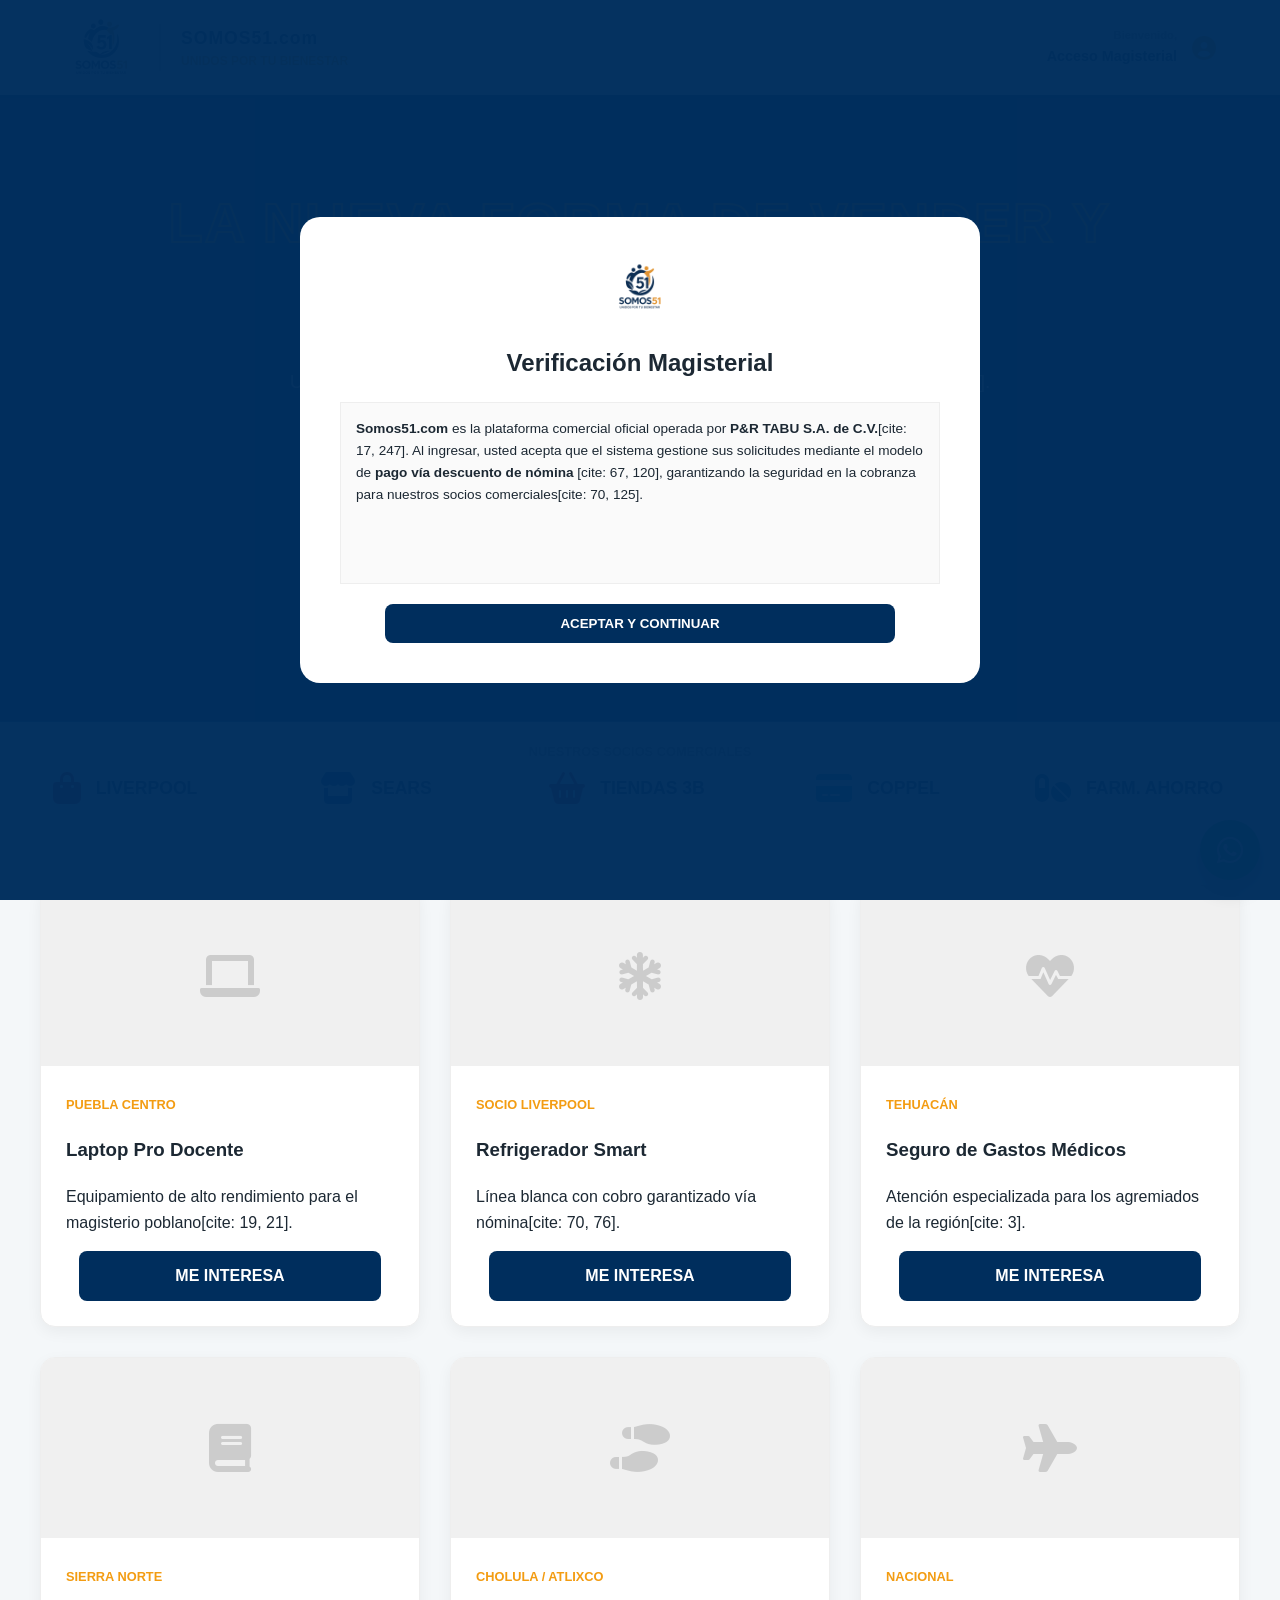
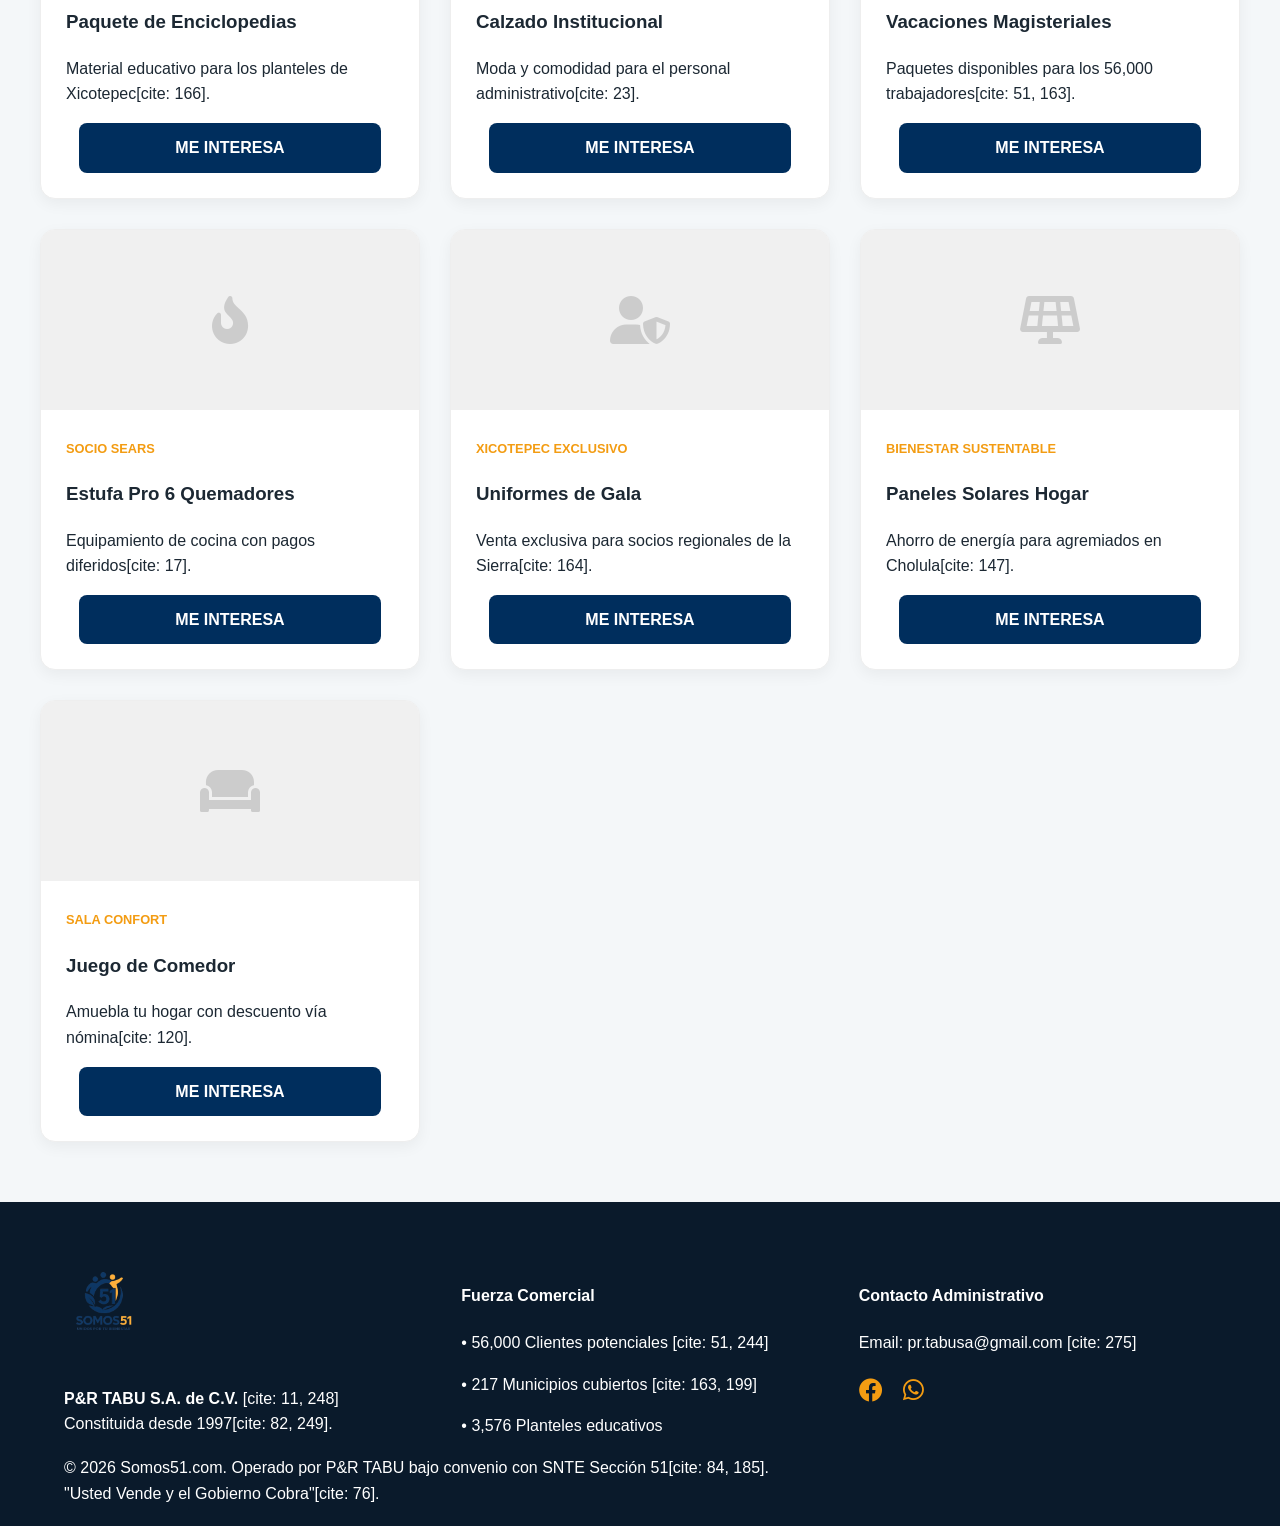
==== index.html @ bb876a38 "Add files via upload" ====
<!DOCTYPE html>
<html lang="es">
<head>
    <meta charset="UTF-8">
    <meta name="viewport" content="width=device-width, initial-scale=1.0">
    <title>Somos51.com | Unidos por tu Bienestar</title>
    <link rel="stylesheet" href="https://cdnjs.cloudflare.com/ajax/libs/font-awesome/6.0.0/css/all.min.css">
    <style>

        /*   CARRUSEL  */

        /* --- CARRUSEL DE PROVEEDORES --- */
        .carousel-container {
            background: white;
            padding: 20px 0;
            overflow: hidden;
            border-bottom: 1px solid #eee;
            position: relative;
        }
        .carousel-track {
            display: flex;
            width: calc(250px * 14); /* Ajustar según número de logos */
            animation: scroll 30s linear infinite;
        }
        .carousel-item {
            width: 250px;
            display: flex;
            align-items: center;
            justify-content: center;
            gap: 15px;
            flex-shrink: 0;
            border-right: 1px solid #f0f0f0;
        }
        .carousel-item img {
            height: 40px;
            filter: grayscale(100%);
            transition: 0.3s;
        }
        .carousel-item:hover img {
            filter: grayscale(0%);
        }
        .carousel-item span {
            font-weight: 700;
            color: var(--azul-51);
            font-size: 1.1rem;
        }

        @keyframes scroll {
            0% { transform: translateX(0); }
            100% { transform: translateX(calc(-250px * 7)); } /* Mitad del track para bucle infinito */
        }

        :root {
            --azul-51: #002e5d;
            --naranja-51: #f39c12;
            --bg-light: #f4f7f9;
            --dark: #1c2833;
        }

        body { font-family: 'Inter', sans-serif; margin: 0; background: var(--bg-light); color: var(--dark); line-height: 1.6; }

        /* --- PRIVACIDAD --- */
        #privacy-screen {
            position: fixed; top: 0; left: 0; width: 100%; height: 100%;
            background: rgba(0, 46, 93, 0.98); display: flex; align-items: center; 
            justify-content: center; z-index: 10000;
        }
        .privacy-modal {
            background: white; padding: 40px; border-radius: 20px;
            max-width: 600px; width: 90%; text-align: center;
        }
        .privacy-scroll {
            height: 150px; overflow-y: scroll; border: 1px solid #eee;
            padding: 15px; font-size: 0.85rem; text-align: left; margin: 20px 0; background: #fafafa;
        }

        /* --- HEADER --- */
        nav {
            background: white; padding: 10px 5%; display: flex; justify-content: space-between;
            align-items: center; box-shadow: 0 2px 10px rgba(0,0,0,0.1); position: sticky; top: 0; z-index: 900;
        }
        .logo-img { height: 60px; width: auto; }
        .nav-links { font-weight: bold; color: var(--azul-51); font-size: 0.9rem; }

        /* --- HEADER PREMIUM --- */
        header {
            background: white;
            padding: 10px 5%;
            display: flex;
            justify-content: space-between;
            align-items: center;
            box-shadow: 0 4px 15px rgba(0,0,0,0.1);
            position: sticky;
            top: 0;
            z-index: 1000;
            border-bottom: 3px solid var(--azul-51);
        }

        .logo-box {
            display: flex;
            align-items: center;
            gap: 20px;
        }

        /* Aumentamos el logo notablemente */
        .logo-box img {
            height: 75px; 
            width: auto;
            transition: 0.3s;
        }

        .slogan-box {
            border-left: 2px solid #ddd;
            padding-left: 20px;
        }

        .slogan-box h2 {
            margin: 0;
            font-size: 1.1rem;
            color: var(--azul-51);
            letter-spacing: 1px;
            font-weight: 800;
        }

        .slogan-box span {
            display: block;
            font-size: 0.75rem;
            color: var(--naranja-51);
            font-weight: bold;
            text-transform: uppercase;
        }

        /* Área de usuario a la derecha */
        .user-access {
            display: flex;
            align-items: center;
            gap: 15px;
            color: var(--azul-51);
            font-weight: bold;
            font-size: 0.9rem;
            cursor: pointer;
        }

        .user-access i {
            font-size: 1.5rem;
            color: var(--naranja-51);
        }

        .user-access:hover {
            color: var(--naranja-51);
        }
        /* --- HERO --- */
        .hero {
            background: linear-gradient(rgba(0,46,93,0.85), rgba(0,46,93,0.85)), url('https://images.unsplash.com/photo-1517245386807-bb43f82c33c4?auto=format&fit=crop&w=1350&q=80');
            background-size: cover; background-position: center;
            color: white; padding: 80px 5%; text-align: center;
        }
        .region-card {
            background: white; padding: 30px; border-radius: 15px; display: inline-block;
            box-shadow: 0 15px 35px rgba(0,0,0,0.3); color: var(--dark); margin-top: 30px;
        }
        select { padding: 12px; width: 280px; border: 2px solid #ddd; border-radius: 8px; font-size: 1rem; }

        /* --- GRID --- */
        .container { max-width: 1200px; margin: 60px auto; padding: 0 20px; }
        .grid { display: grid; grid-template-columns: repeat(auto-fit, minmax(320px, 1fr)); gap: 30px; }
        .card {
            background: white; border-radius: 15px; overflow: hidden;
            box-shadow: 0 5px 15px rgba(0,0,0,0.05); border: 1px solid #eee; transition: 0.3s;
        }
        .card:hover { transform: translateY(-10px); border-color: var(--naranja-51); }
        .card-body { padding: 25px; }
        .btn-action {
            display: block; /* Cambiado para permitir centrado con margin auto */
            width: 85%; /* No ocupa todo el ancho, se ve más estético */
            margin: 15px auto 0 auto; /* Centra el botón horizontalmente */
            text-align: center;
            background: var(--azul-51);
            color: white;
            padding: 12px;
            border-radius: 8px;
            font-weight: bold;
            cursor: pointer;
            border: none;
            text-decoration: none;
            transition: 0.3s;
        }
        .btn-action:hover {
            background: var(--naranja-51);
            transform: scale(1.03); /* Un pequeño efecto de pulso al pasar el mouse */
        }

        /* --- FOOTER --- */
        footer { background: #0a1a2b; color: white; padding: 60px 5% 20px; }
        .footer-grid { display: grid; grid-template-columns: repeat(auto-fit, minmax(250px, 1fr)); gap: 40px; }
        .footer-logo { height: 80px; margin-bottom: 20px; filter: brightness(1.2); }
        .legal-text { border-top: 1px solid #222; margin-top: 40px; padding-top: 20px; text-align: center; font-size: 0.8rem; color: #778; }
   

        /* --- MEJORAS EN HERO Y TIPOGRAFÍA --- */
        .hero h1 {
            font-size: 3.5rem;
            margin: 0;
            /* Efecto Outline (sin relleno) como la imagen del usuario */
            color: transparent; 
            -webkit-text-stroke: 2px var(--naranja-51); 
            font-weight: 900;
            text-transform: uppercase;
            letter-spacing: 2px;
        }

        .hero p {
            font-size: 1.2rem;
            margin-top: 10px;
            font-weight: 300;
            opacity: 0.9;
        }

        /* Rediseño de la Tarjeta de Región */
        .region-card {
            background: rgba(255, 255, 255, 0.95); /* Blanco con ligera transparencia */
            padding: 40px;
            border-radius: 20px;
            display: inline-block;
            box-shadow: 0 20px 40px rgba(0,0,0,0.4);
            margin-top: 40px;
            border-top: 6px solid var(--naranja-51); /* Detalle institucional */
            backdrop-filter: blur(10px); /* Efecto cristal */
        }

        .region-card label {
            display: block;
            font-weight: 900;
            margin-bottom: 20px;
            color: var(--azul-51);
            font-size: 1rem;
            letter-spacing: 1px;
            text-transform: uppercase;
        }

        /* Estilo personalizado para el Select */
        select {
            padding: 15px 20px;
            width: 320px;
            border: 2px solid #eee;
            border-radius: 12px;
            font-size: 1rem;
            font-weight: bold;
            color: var(--azul-51);
            cursor: pointer;
            transition: 0.3s;
            outline: none;
            background-color: white;
        }

        select:hover {
            border-color: var(--azul-51);
            box-shadow: 0 5px 15px rgba(0,0,0,0.1);
        }
   
   
   </style>
</head>
<body>

    <div id="privacy-screen">
        <div class="privacy-modal">
            <img src="Imagenes/147097a2-4bf4-41a5-8a3d-9f557a1f6e29.png" class="logo-img" alt="Logo Somos51">
            <h2>Verificación Magisterial</h2>
            <div class="privacy-scroll">
                <strong>Somos51.com</strong> es la plataforma comercial oficial operada por <strong>P&R TABU S.A. de C.V.</strong>[cite: 17, 247]. Al ingresar, usted acepta que el sistema gestione sus solicitudes mediante el modelo de <strong>pago vía descuento de nómina</strong> [cite: 67, 120], garantizando la seguridad en la cobranza para nuestros socios comerciales[cite: 70, 125].
            </div>
            <button class="btn-action" onclick="document.getElementById('privacy-screen').style.display='none'">ACEPTAR Y CONTINUAR</button>
        </div>
    </div>

    <header>
        <div class="logo-box">
            <img src="Imagenes/147097a2-4bf4-41a5-8a3d-9f557a1f6e29.png" alt="Somos51 Logo">
            <div class="slogan-box">
                <h2>SOMOS51.com</h2>
                <span>Unidos por tu bienestar</span>
            </div>
        </div>

        <div class="user-access">
            <div style="text-align: right;">
                <span style="display:block; font-size: 0.7rem; color: #888;">Bienvenido,</span>
                Acceso Magisterial
            </div>
            <i class="fas fa-user-circle"></i>
        </div>
    </header>

    <div class="hero">
        <h1>La nueva forma de vender y comprar </h1>
        
        <p>Un canal exclusivo para los 56,000 agremiados del SNTE Sección 51[cite: 16, 51].</p>
        
        <div class="region-card">
            <label><i class="fas fa-map-marker-alt"></i> 1. SELECCIONA TU MICRORREGIÓN:</label>
            <select id="region-filter" onchange="filterProducts()">
                <option value="all">-- Mostrar Todo el Estado --</option>
                <option value="xicotepec">Xicotepec (Sierra Norte) [cite: 166]</option>
                <option value="puebla">Puebla Capital (Centro)</option>
                <option value="tehuacan">Tehuacán y Región</option>
                <option value="cholula">Cholula / Atlixco</option>
            </select>
        </div>
    </div>
    
    <div class="carousel-container">
        <div style="text-align: center; margin-bottom: 10px; font-size: 0.8rem; color: #888; font-weight: bold;">
            NUESTROS SOCIOS COMERCIALES
        </div>
        <div class="carousel-track">
            <div class="carousel-item">
                <i class="fas fa-shopping-bag fa-2x" style="color:#e60012;"></i>
                <span>LIVERPOOL</span>
            </div>
            <div class="carousel-item">
                <i class="fas fa-store fa-2x" style="color:#004b93;"></i>
                <span>SEARS</span>
            </div>
            <div class="carousel-item">
                <i class="fas fa-shopping-basket fa-2x" style="color:#e30613;"></i>
                <span>TIENDAS 3B</span>
            </div>
            <div class="carousel-item">
                <i class="fas fa-credit-card fa-2x" style="color:#00a1e1;"></i>
                <span>COPPEL</span>
            </div>
            <div class="carousel-item">
                <i class="fas fa-pills fa-2x" style="color:#005596;"></i>
                <span>FARM. AHORRO</span>
            </div>
            <div class="carousel-item">
                <i class="fas fa-car fa-2x" style="color:#333;"></i>
                <span>VOLKSWAGEN</span>
            </div>
            <div class="carousel-item">
                <i class="fas fa-mobile-alt fa-2x" style="color:#ff6600;"></i>
                <span>CHEDRAUI</span>
            </div>
            
            <div class="carousel-item">
                <i class="fas fa-shopping-bag fa-2x" style="color:#e60012;"></i>
                <span>LIVERPOOL</span>
            </div>
            <div class="carousel-item">
                <i class="fas fa-store fa-2x" style="color:#004b93;"></i>
                <span>SEARS</span>
            </div>
            <div class="carousel-item">
                <i class="fas fa-shopping-basket fa-2x" style="color:#e30613;"></i>
                <span>TIENDAS 3B</span>
            </div>
            <div class="carousel-item">
                <i class="fas fa-credit-card fa-2x" style="color:#00a1e1;"></i>
                <span>COPPEL</span>
            </div>
            <div class="carousel-item">
                <i class="fas fa-pills fa-2x" style="color:#005596;"></i>
                <span>FARM. AHORRO</span>
            </div>
            <div class="carousel-item">
                <i class="fas fa-car fa-2x" style="color:#333;"></i>
                <span>VOLKSWAGEN</span>
            </div>
            <div class="carousel-item">
                <i class="fas fa-mobile-alt fa-2x" style="color:#ff6600;"></i>
                <span>CHEDRAUI</span>
            </div>
        </div>
    </div>

    <div class="container">
    <div id="no-results" style="display:none; text-align:center; padding:50px; color:#999;">
        <i class="fas fa-search fa-3x"></i>
        <p>No hay convenios específicos para esta región por el momento.</p>
    </div>

    <div class="grid" id="product-grid">
        <div class="card" data-region="puebla">
            <div style="height:180px; background:#f0f0f0; display:flex; align-items:center; justify-content:center;"><i class="fas fa-laptop fa-3x" style="color:#ccc;"></i></div>
            <div class="card-body">
                <span style="color:var(--naranja-51); font-weight:bold; font-size:0.8rem;">PUEBLA CENTRO</span>
                <h3>Laptop Pro Docente</h3>
                <p>Equipamiento de alto rendimiento para el magisterio poblano[cite: 19, 21].</p>
                <a href="ProductoInterfaz.html" class="btn-action">ME INTERESA</a>
            </div>
        </div>

        <div class="card" data-region="puebla">
            <div style="height:180px; background:#f0f0f0; display:flex; align-items:center; justify-content:center;"><i class="fas fa-snowflake fa-3x" style="color:#ccc;"></i></div>
            <div class="card-body">
                <span style="color:var(--naranja-51); font-weight:bold; font-size:0.8rem;">SOCIO LIVERPOOL</span>
                <h3>Refrigerador Smart</h3>
                <p>Línea blanca con cobro garantizado vía nómina[cite: 70, 76].</p>
                <a href="ProductoInterfaz.html" class="btn-action">ME INTERESA</a>
            </div>
        </div>

        <div class="card" data-region="tehuacan">
            <div style="height:180px; background:#f0f0f0; display:flex; align-items:center; justify-content:center;"><i class="fas fa-heartbeat fa-3x" style="color:#ccc;"></i></div>
            <div class="card-body">
                <span style="color:var(--naranja-51); font-weight:bold; font-size:0.8rem;">TEHUACÁN</span>
                <h3>Seguro de Gastos Médicos</h3>
                <p>Atención especializada para los agremiados de la región[cite: 3].</p>
                <a href="ProductoInterfaz.html" class="btn-action">ME INTERESA</a>
            </div>
        </div>

        <div class="card" data-region="xicotepec">
            <div style="height:180px; background:#f0f0f0; display:flex; align-items:center; justify-content:center;"><i class="fas fa-book fa-3x" style="color:#ccc;"></i></div>
            <div class="card-body">
                <span style="color:var(--naranja-51); font-weight:bold; font-size:0.8rem;">SIERRA NORTE</span>
                <h3>Paquete de Enciclopedias</h3>
                <p>Material educativo para los planteles de Xicotepec[cite: 166].</p>
                <a href="ProductoInterfaz.html" class="btn-action">ME INTERESA</a>
            </div>
        </div>

        <div class="card" data-region="cholula">
            <div style="height:180px; background:#f0f0f0; display:flex; align-items:center; justify-content:center;"><i class="fas fa-shoe-prints fa-3x" style="color:#ccc;"></i></div>
            <div class="card-body">
                <span style="color:var(--naranja-51); font-weight:bold; font-size:0.8rem;">CHOLULA / ATLIXCO</span>
                <h3>Calzado Institucional</h3>
                <p>Moda y comodidad para el personal administrativo[cite: 23].</p>
                <a href="ProductoInterfaz.html" class="btn-action">ME INTERESA</a>
            </div>
        </div>

        <div class="card" data-region="all">
            <div style="height:180px; background:#f0f0f0; display:flex; align-items:center; justify-content:center;"><i class="fas fa-plane fa-3x" style="color:#ccc;"></i></div>
            <div class="card-body">
                <span style="color:var(--naranja-51); font-weight:bold; font-size:0.8rem;">NACIONAL</span>
                <h3>Vacaciones Magisteriales</h3>
                <p>Paquetes disponibles para los 56,000 trabajadores[cite: 51, 163].</p>
                <a href="ProductoInterfaz.html" class="btn-action">ME INTERESA</a>
            </div>
        </div>

        <div class="card" data-region="puebla">
            <div style="height:180px; background:#f0f0f0; display:flex; align-items:center; justify-content:center;"><i class="fas fa-fire-alt fa-3x" style="color:#ccc;"></i></div>
            <div class="card-body">
                <span style="color:var(--naranja-51); font-weight:bold; font-size:0.8rem;">SOCIO SEARS</span>
                <h3>Estufa Pro 6 Quemadores</h3>
                <p>Equipamiento de cocina con pagos diferidos[cite: 17].</p>
                <a href="ProductoInterfaz.html" class="btn-action">ME INTERESA</a>
            </div>
        </div>

        <div class="card" data-region="xicotepec">
            <div style="height:180px; background:#f0f0f0; display:flex; align-items:center; justify-content:center;"><i class="fas fa-user-shield fa-3x" style="color:#ccc;"></i></div>
            <div class="card-body">
                <span style="color:var(--naranja-51); font-weight:bold; font-size:0.8rem;">XICOTEPEC EXCLUSIVO</span>
                <h3>Uniformes de Gala</h3>
                <p>Venta exclusiva para socios regionales de la Sierra[cite: 164].</p>
                <a href="ProductoInterfaz.html" class="btn-action">ME INTERESA</a>
            </div>
        </div>

        <div class="card" data-region="cholula">
            <div style="height:180px; background:#f0f0f0; display:flex; align-items:center; justify-content:center;"><i class="fas fa-solar-panel fa-3x" style="color:#ccc;"></i></div>
            <div class="card-body">
                <span style="color:var(--naranja-51); font-weight:bold; font-size:0.8rem;">BIENESTAR SUSTENTABLE</span>
                <h3>Paneles Solares Hogar</h3>
                <p>Ahorro de energía para agremiados en Cholula[cite: 147].</p>
                <a href="ProductoInterfaz.html" class="btn-action">ME INTERESA</a>
            </div>
        </div>

        <div class="card" data-region="puebla">
            <div style="height:180px; background:#f0f0f0; display:flex; align-items:center; justify-content:center;"><i class="fas fa-couch fa-3x" style="color:#ccc;"></i></div>
            <div class="card-body">
                <span style="color:var(--naranja-51); font-weight:bold; font-size:0.8rem;">SALA CONFORT</span>
                <h3>Juego de Comedor</h3>
                <p>Amuebla tu hogar con descuento vía nómina[cite: 120].</p>
                <a href="ProductoInterfaz.html" class="btn-action">ME INTERESA</a>
            </div>
        </div>
    </div>
</div>

<a href="https://wa.me/XXXXXXXXXX" style="position:fixed; bottom:20px; right:20px; background:#25d366; color:white; width:60px; height:60px; border-radius:50%; display:flex; align-items:center; justify-content:center; font-size:30px; box-shadow: 0 10px 20px rgba(0,0,0,0.2); z-index:1000; text-decoration:none;">
    <i class="fab fa-whatsapp"></i>
</a>

    <footer>
        <div class="footer-grid">
            <div class="footer-col">
                <img src="Imagenes/147097a2-4bf4-41a5-8a3d-9f557a1f6e29.png" class="footer-logo" alt="Logo Somos51">
                <p><strong>P&R TABU S.A. de C.V.</strong> [cite: 11, 248]<br>Constituida desde 1997[cite: 82, 249].</p>
            </div>
            <div class="footer-col">
                <h4>Fuerza Comercial</h4>
                <p>• 56,000 Clientes potenciales [cite: 51, 244]</p>
                <p>• 217 Municipios cubiertos [cite: 163, 199]</p>
                <p>• 3,576 Planteles educativos </p>
            </div>
            <div class="footer-col">
                <h4>Contacto Administrativo</h4>
                <p>Email: pr.tabusa@gmail.com [cite: 275]</p>
                <div style="font-size:1.5rem; color:var(--naranja-51);">
                    <i class="fab fa-facebook"></i> &nbsp; <i class="fab fa-whatsapp"></i>
                </div>
            </div>
        </div>
        <div class="legal-bar">
            &copy; 2026 Somos51.com. Operado por P&R TABU bajo convenio con SNTE Sección 51[cite: 84, 185].<br>
            "Usted Vende y el Gobierno Cobra"[cite: 76].
        </div>
    </footer>


    <script>
    function filterProducts() {
        const selectedRegion = document.getElementById('region-filter').value;
        const cards = document.querySelectorAll('.card');
        const noResults = document.getElementById('no-results');
        let visibleCount = 0;

        cards.forEach(card => {
            const cardRegion = card.getAttribute('data-region');

            // Si es "all", muestra todo. Si no, filtra por la región o los marcados como "all" (nacionales)
            if (selectedRegion === 'all' || cardRegion === selectedRegion || cardRegion === 'all') {
                card.style.display = 'block';
                visibleCount++;
            } else {
                card.style.display = 'none';
            }
        });

        // Mostrar mensaje si no hay nada en esa región
        noResults.style.display = (visibleCount === 0) ? 'block' : 'none';
    }
</script>

</body>
</html>
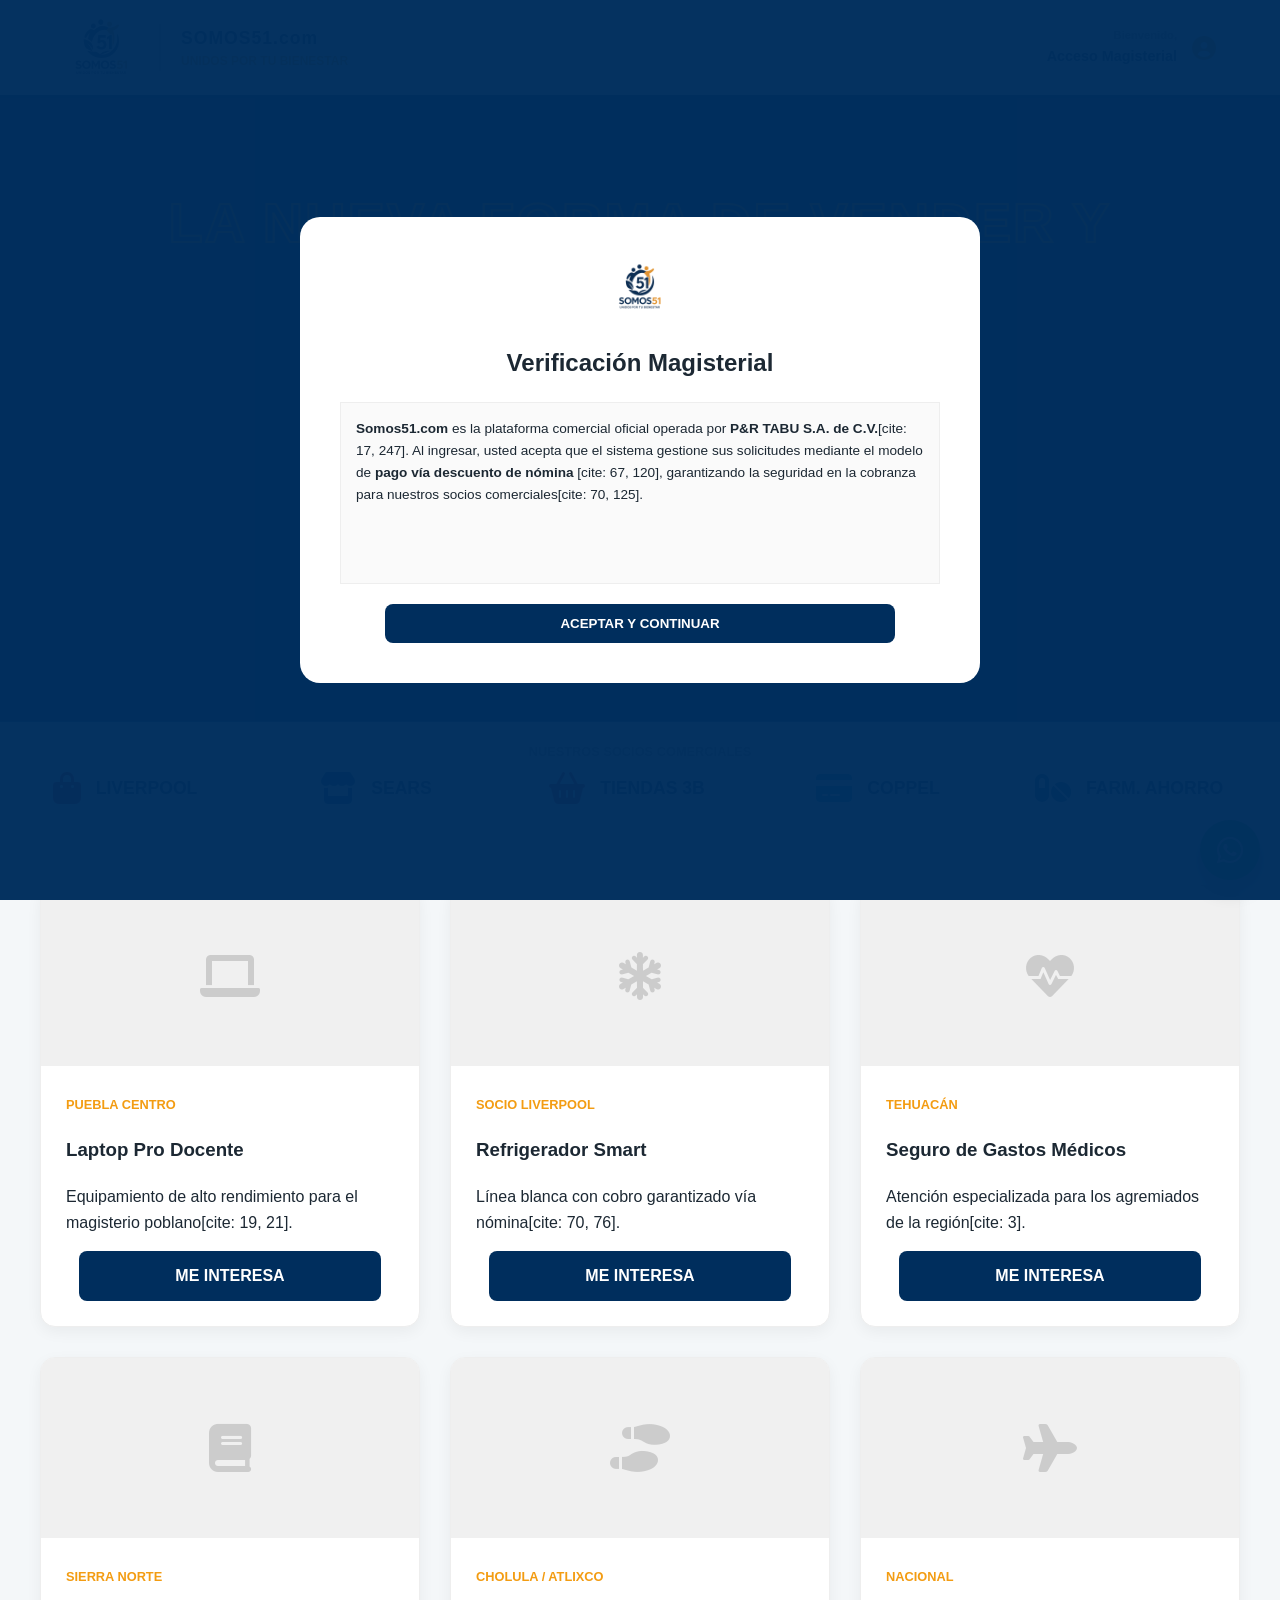
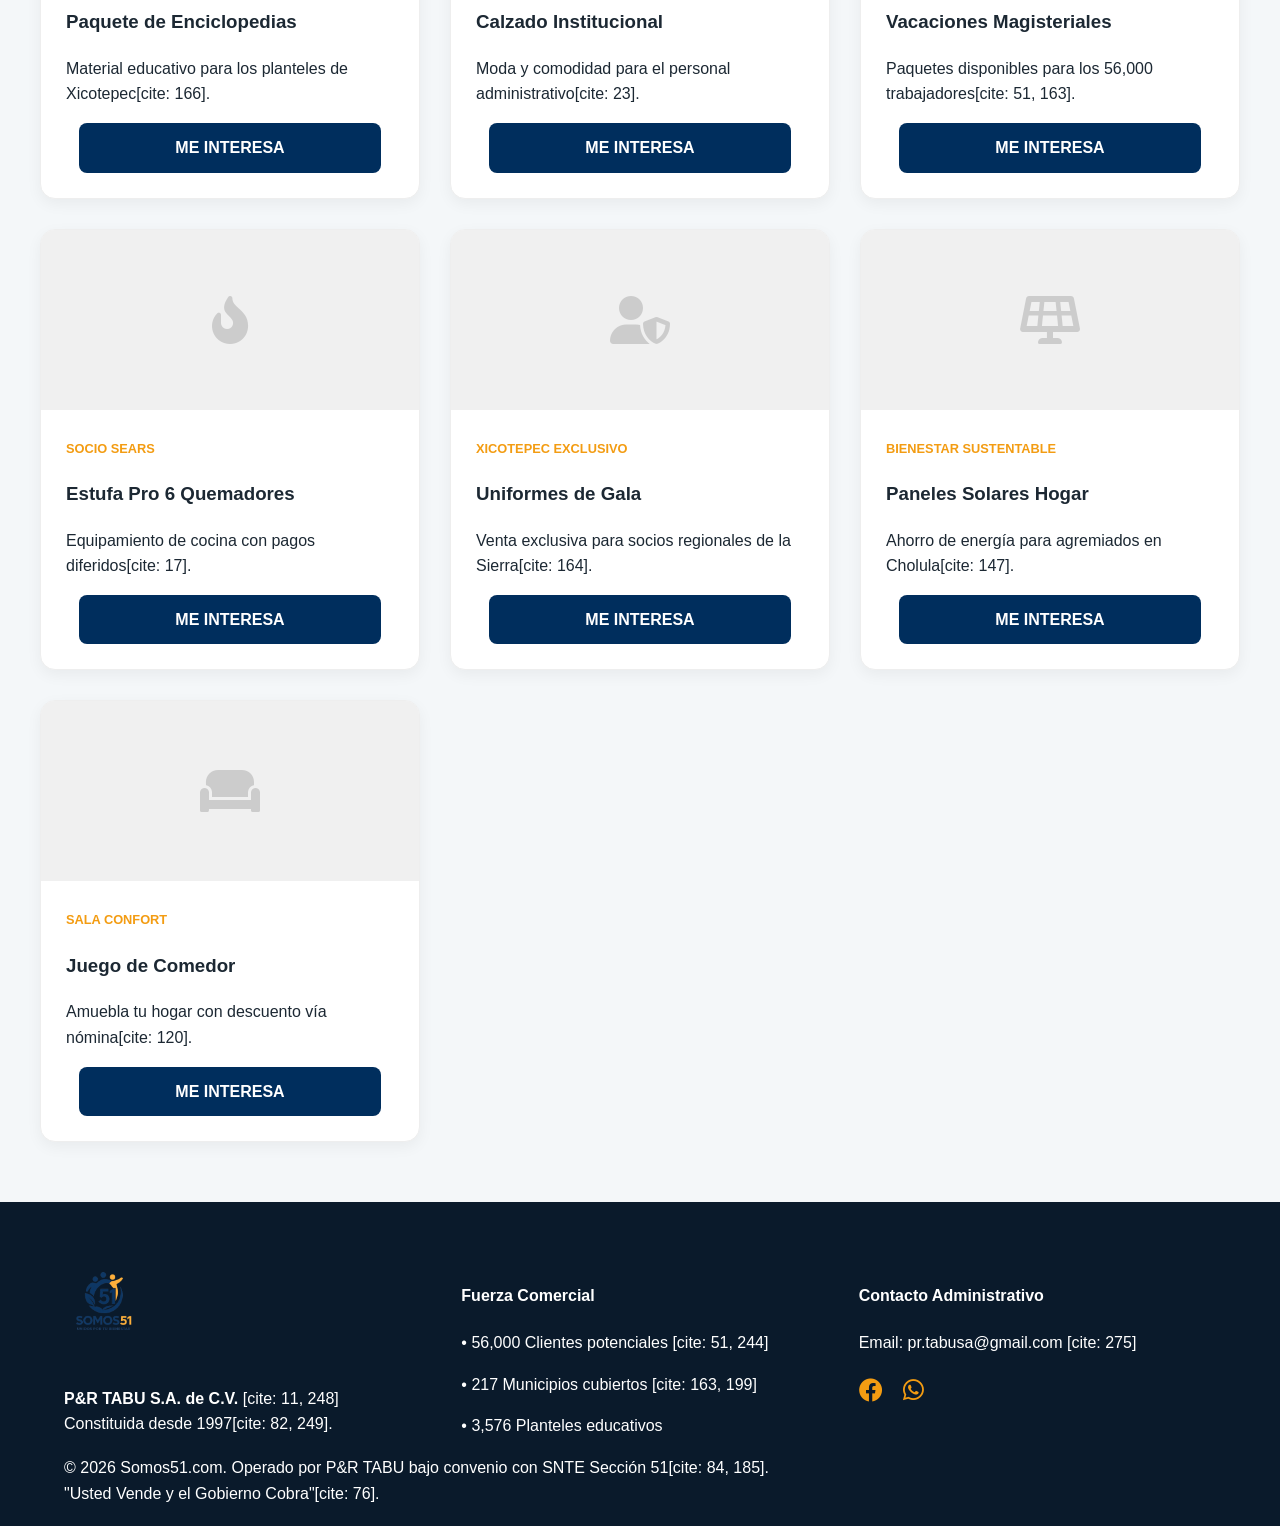
==== commit 875ba930: "Update index.html" ====
--- a/index.html
+++ b/index.html
@@ -295,7 +295,7 @@
     <div class="hero">
         <h1>La nueva forma de vender y comprar </h1>
         
-        <p>Un canal exclusivo para los 56,000 agremiados del SNTE Sección 51[cite: 16, 51].</p>
+        <p>Un canal exclusivo para los agremiados del SNTE Sección 51.</p>
         
         <div class="region-card">
             <label><i class="fas fa-map-marker-alt"></i> 1. SELECCIONA TU MICRORREGIÓN:</label>
@@ -539,4 +539,4 @@
 </script>
 
 </body>
-</html>+</html>
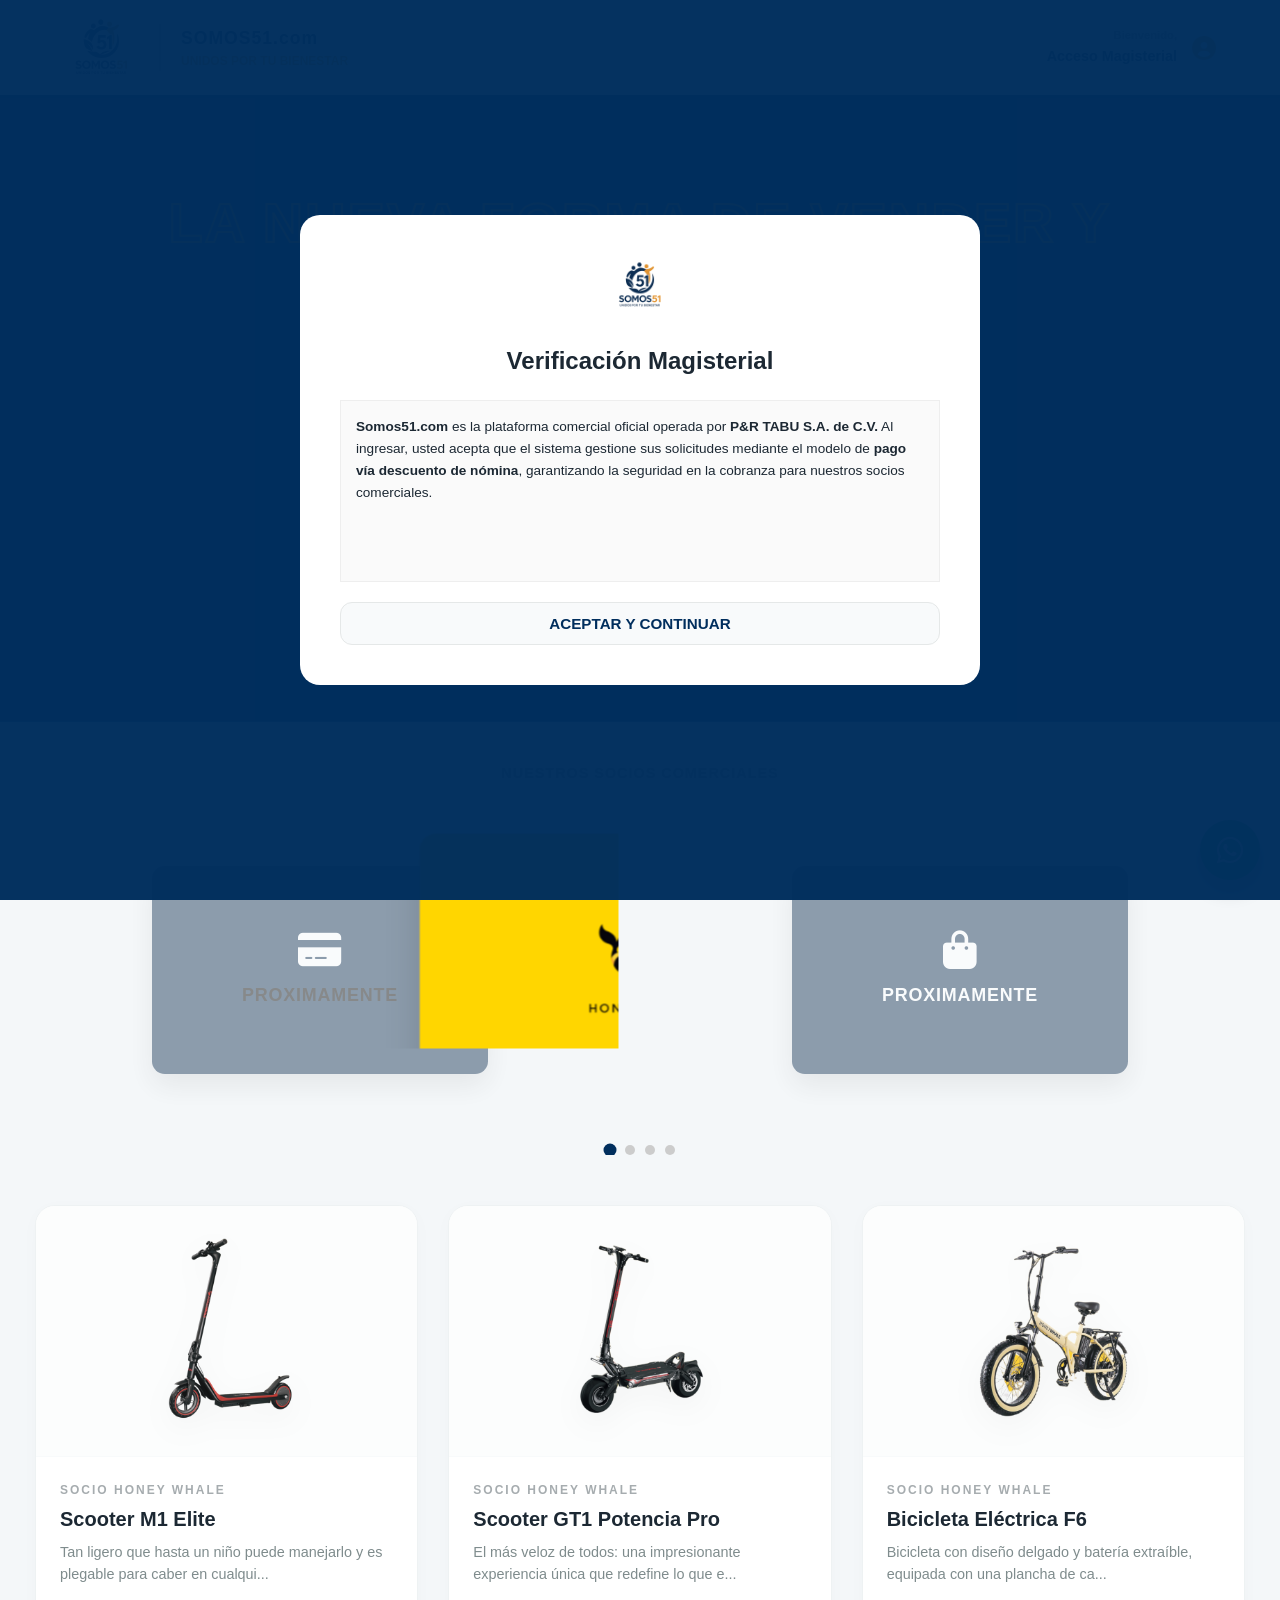
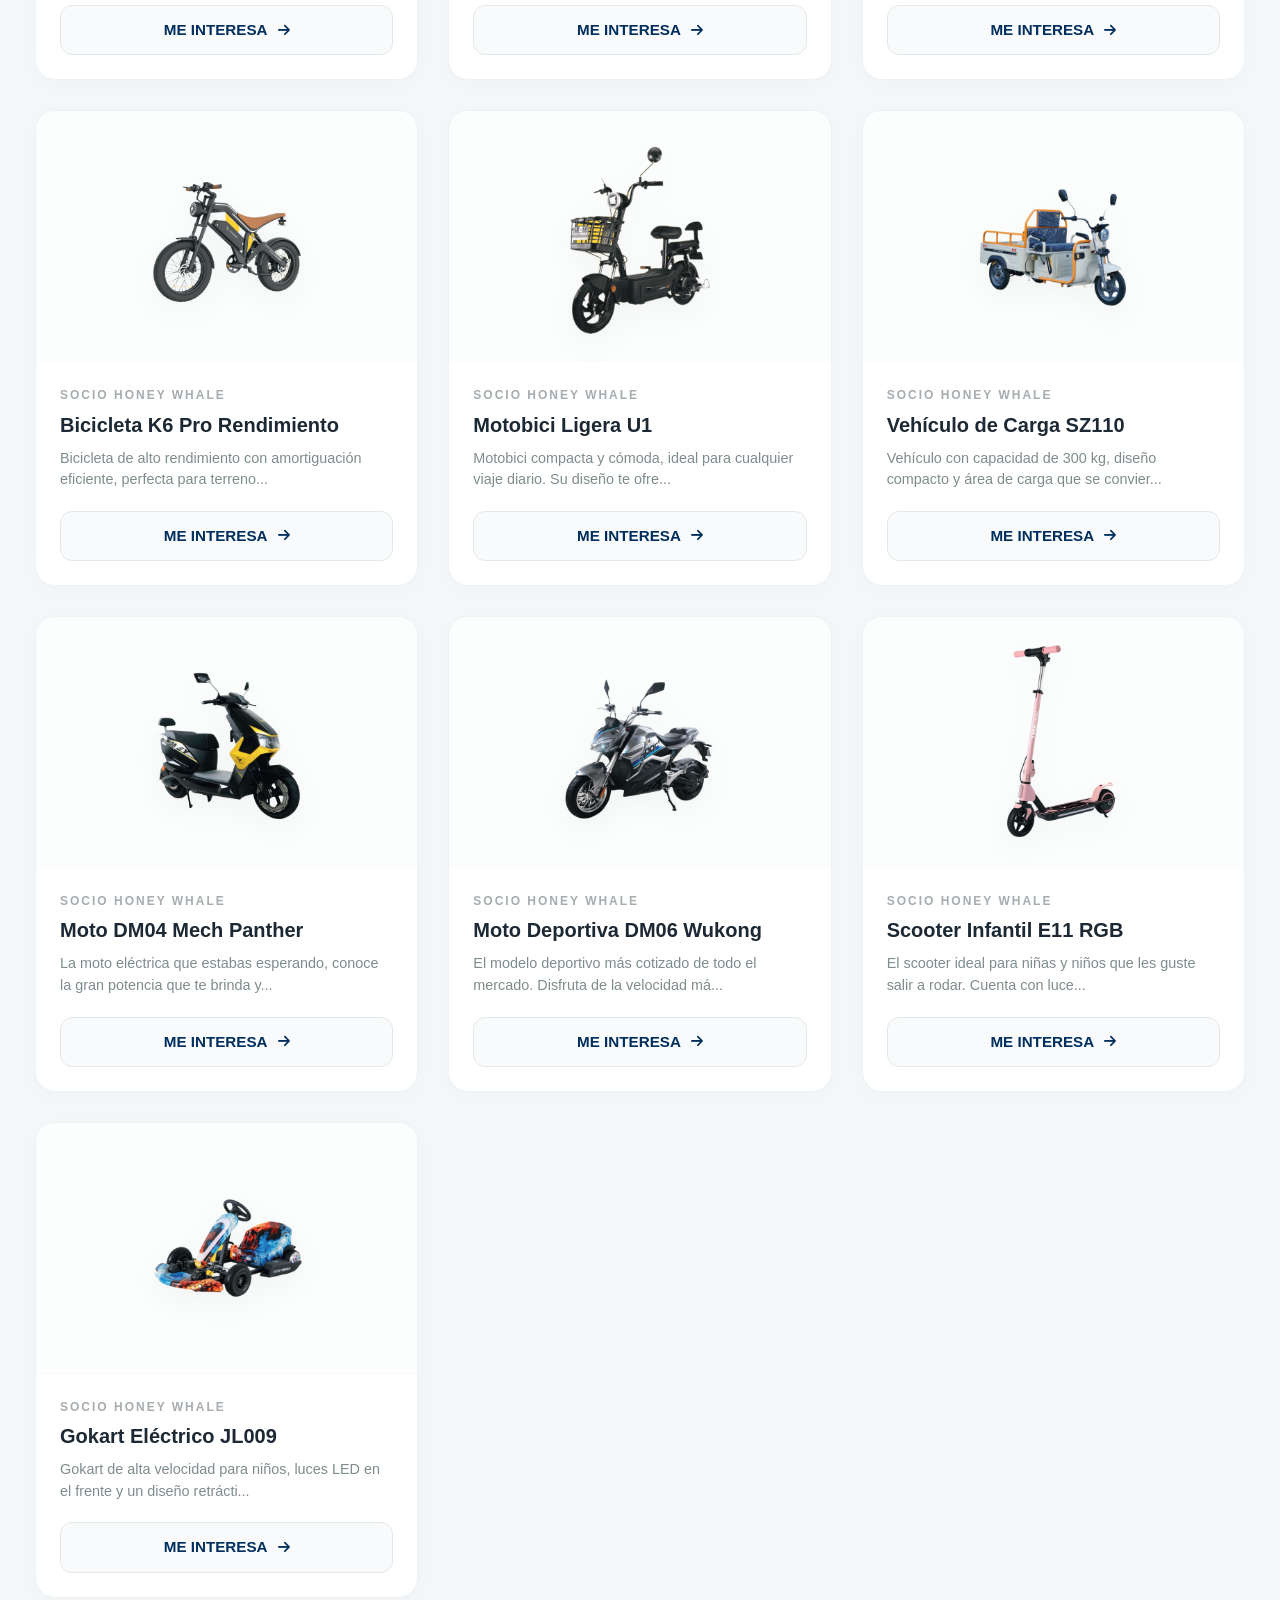
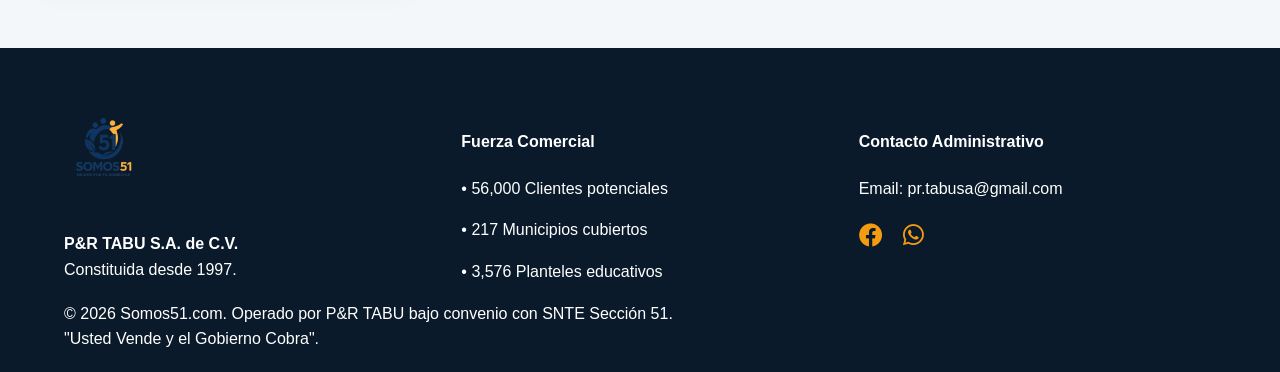
==== commit 759e9a8d: "Catalogo  Honey Whale Dinamico Catalogo agregado." ====
--- a/index.html
+++ b/index.html
@@ -4,279 +4,25 @@
     <meta charset="UTF-8">
     <meta name="viewport" content="width=device-width, initial-scale=1.0">
     <title>Somos51.com | Unidos por tu Bienestar</title>
+
     <link rel="stylesheet" href="https://cdnjs.cloudflare.com/ajax/libs/font-awesome/6.0.0/css/all.min.css">
-    <style>
-
-        /*   CARRUSEL  */
-
-        /* --- CARRUSEL DE PROVEEDORES --- */
-        .carousel-container {
-            background: white;
-            padding: 20px 0;
-            overflow: hidden;
-            border-bottom: 1px solid #eee;
-            position: relative;
-        }
-        .carousel-track {
-            display: flex;
-            width: calc(250px * 14); /* Ajustar según número de logos */
-            animation: scroll 30s linear infinite;
-        }
-        .carousel-item {
-            width: 250px;
-            display: flex;
-            align-items: center;
-            justify-content: center;
-            gap: 15px;
-            flex-shrink: 0;
-            border-right: 1px solid #f0f0f0;
-        }
-        .carousel-item img {
-            height: 40px;
-            filter: grayscale(100%);
-            transition: 0.3s;
-        }
-        .carousel-item:hover img {
-            filter: grayscale(0%);
-        }
-        .carousel-item span {
-            font-weight: 700;
-            color: var(--azul-51);
-            font-size: 1.1rem;
-        }
-
-        @keyframes scroll {
-            0% { transform: translateX(0); }
-            100% { transform: translateX(calc(-250px * 7)); } /* Mitad del track para bucle infinito */
-        }
-
-        :root {
-            --azul-51: #002e5d;
-            --naranja-51: #f39c12;
-            --bg-light: #f4f7f9;
-            --dark: #1c2833;
-        }
-
-        body { font-family: 'Inter', sans-serif; margin: 0; background: var(--bg-light); color: var(--dark); line-height: 1.6; }
-
-        /* --- PRIVACIDAD --- */
-        #privacy-screen {
-            position: fixed; top: 0; left: 0; width: 100%; height: 100%;
-            background: rgba(0, 46, 93, 0.98); display: flex; align-items: center; 
-            justify-content: center; z-index: 10000;
-        }
-        .privacy-modal {
-            background: white; padding: 40px; border-radius: 20px;
-            max-width: 600px; width: 90%; text-align: center;
-        }
-        .privacy-scroll {
-            height: 150px; overflow-y: scroll; border: 1px solid #eee;
-            padding: 15px; font-size: 0.85rem; text-align: left; margin: 20px 0; background: #fafafa;
-        }
-
-        /* --- HEADER --- */
-        nav {
-            background: white; padding: 10px 5%; display: flex; justify-content: space-between;
-            align-items: center; box-shadow: 0 2px 10px rgba(0,0,0,0.1); position: sticky; top: 0; z-index: 900;
-        }
-        .logo-img { height: 60px; width: auto; }
-        .nav-links { font-weight: bold; color: var(--azul-51); font-size: 0.9rem; }
-
-        /* --- HEADER PREMIUM --- */
-        header {
-            background: white;
-            padding: 10px 5%;
-            display: flex;
-            justify-content: space-between;
-            align-items: center;
-            box-shadow: 0 4px 15px rgba(0,0,0,0.1);
-            position: sticky;
-            top: 0;
-            z-index: 1000;
-            border-bottom: 3px solid var(--azul-51);
-        }
-
-        .logo-box {
-            display: flex;
-            align-items: center;
-            gap: 20px;
-        }
-
-        /* Aumentamos el logo notablemente */
-        .logo-box img {
-            height: 75px; 
-            width: auto;
-            transition: 0.3s;
-        }
-
-        .slogan-box {
-            border-left: 2px solid #ddd;
-            padding-left: 20px;
-        }
-
-        .slogan-box h2 {
-            margin: 0;
-            font-size: 1.1rem;
-            color: var(--azul-51);
-            letter-spacing: 1px;
-            font-weight: 800;
-        }
-
-        .slogan-box span {
-            display: block;
-            font-size: 0.75rem;
-            color: var(--naranja-51);
-            font-weight: bold;
-            text-transform: uppercase;
-        }
-
-        /* Área de usuario a la derecha */
-        .user-access {
-            display: flex;
-            align-items: center;
-            gap: 15px;
-            color: var(--azul-51);
-            font-weight: bold;
-            font-size: 0.9rem;
-            cursor: pointer;
-        }
-
-        .user-access i {
-            font-size: 1.5rem;
-            color: var(--naranja-51);
-        }
-
-        .user-access:hover {
-            color: var(--naranja-51);
-        }
-        /* --- HERO --- */
-        .hero {
-            background: linear-gradient(rgba(0,46,93,0.85), rgba(0,46,93,0.85)), url('https://images.unsplash.com/photo-1517245386807-bb43f82c33c4?auto=format&fit=crop&w=1350&q=80');
-            background-size: cover; background-position: center;
-            color: white; padding: 80px 5%; text-align: center;
-        }
-        .region-card {
-            background: white; padding: 30px; border-radius: 15px; display: inline-block;
-            box-shadow: 0 15px 35px rgba(0,0,0,0.3); color: var(--dark); margin-top: 30px;
-        }
-        select { padding: 12px; width: 280px; border: 2px solid #ddd; border-radius: 8px; font-size: 1rem; }
-
-        /* --- GRID --- */
-        .container { max-width: 1200px; margin: 60px auto; padding: 0 20px; }
-        .grid { display: grid; grid-template-columns: repeat(auto-fit, minmax(320px, 1fr)); gap: 30px; }
-        .card {
-            background: white; border-radius: 15px; overflow: hidden;
-            box-shadow: 0 5px 15px rgba(0,0,0,0.05); border: 1px solid #eee; transition: 0.3s;
-        }
-        .card:hover { transform: translateY(-10px); border-color: var(--naranja-51); }
-        .card-body { padding: 25px; }
-        .btn-action {
-            display: block; /* Cambiado para permitir centrado con margin auto */
-            width: 85%; /* No ocupa todo el ancho, se ve más estético */
-            margin: 15px auto 0 auto; /* Centra el botón horizontalmente */
-            text-align: center;
-            background: var(--azul-51);
-            color: white;
-            padding: 12px;
-            border-radius: 8px;
-            font-weight: bold;
-            cursor: pointer;
-            border: none;
-            text-decoration: none;
-            transition: 0.3s;
-        }
-        .btn-action:hover {
-            background: var(--naranja-51);
-            transform: scale(1.03); /* Un pequeño efecto de pulso al pasar el mouse */
-        }
-
-        /* --- FOOTER --- */
-        footer { background: #0a1a2b; color: white; padding: 60px 5% 20px; }
-        .footer-grid { display: grid; grid-template-columns: repeat(auto-fit, minmax(250px, 1fr)); gap: 40px; }
-        .footer-logo { height: 80px; margin-bottom: 20px; filter: brightness(1.2); }
-        .legal-text { border-top: 1px solid #222; margin-top: 40px; padding-top: 20px; text-align: center; font-size: 0.8rem; color: #778; }
-   
-
-        /* --- MEJORAS EN HERO Y TIPOGRAFÍA --- */
-        .hero h1 {
-            font-size: 3.5rem;
-            margin: 0;
-            /* Efecto Outline (sin relleno) como la imagen del usuario */
-            color: transparent; 
-            -webkit-text-stroke: 2px var(--naranja-51); 
-            font-weight: 900;
-            text-transform: uppercase;
-            letter-spacing: 2px;
-        }
-
-        .hero p {
-            font-size: 1.2rem;
-            margin-top: 10px;
-            font-weight: 300;
-            opacity: 0.9;
-        }
-
-        /* Rediseño de la Tarjeta de Región */
-        .region-card {
-            background: rgba(255, 255, 255, 0.95); /* Blanco con ligera transparencia */
-            padding: 40px;
-            border-radius: 20px;
-            display: inline-block;
-            box-shadow: 0 20px 40px rgba(0,0,0,0.4);
-            margin-top: 40px;
-            border-top: 6px solid var(--naranja-51); /* Detalle institucional */
-            backdrop-filter: blur(10px); /* Efecto cristal */
-        }
-
-        .region-card label {
-            display: block;
-            font-weight: 900;
-            margin-bottom: 20px;
-            color: var(--azul-51);
-            font-size: 1rem;
-            letter-spacing: 1px;
-            text-transform: uppercase;
-        }
-
-        /* Estilo personalizado para el Select */
-        select {
-            padding: 15px 20px;
-            width: 320px;
-            border: 2px solid #eee;
-            border-radius: 12px;
-            font-size: 1rem;
-            font-weight: bold;
-            color: var(--azul-51);
-            cursor: pointer;
-            transition: 0.3s;
-            outline: none;
-            background-color: white;
-        }
-
-        select:hover {
-            border-color: var(--azul-51);
-            box-shadow: 0 5px 15px rgba(0,0,0,0.1);
-        }
-   
-   
-   </style>
-</head>
+    <link rel="stylesheet" href="Estilos/index.css">
+    </head>
 <body>
 
     <div id="privacy-screen">
         <div class="privacy-modal">
-            <img src="Imagenes/147097a2-4bf4-41a5-8a3d-9f557a1f6e29.png" class="logo-img" alt="Logo Somos51">
+            <img src="imagenes-somos51/147097a2-4bf4-41a5-8a3d-9f557a1f6e29.png" class="logo-img" alt="Logo Somos51">
             <h2>Verificación Magisterial</h2>
             <div class="privacy-scroll">
-                <strong>Somos51.com</strong> es la plataforma comercial oficial operada por <strong>P&R TABU S.A. de C.V.</strong>[cite: 17, 247]. Al ingresar, usted acepta que el sistema gestione sus solicitudes mediante el modelo de <strong>pago vía descuento de nómina</strong> [cite: 67, 120], garantizando la seguridad en la cobranza para nuestros socios comerciales[cite: 70, 125].
+                <strong>Somos51.com</strong> es la plataforma comercial oficial operada por <strong>P&R TABU S.A. de C.V.</strong> Al ingresar, usted acepta que el sistema gestione sus solicitudes mediante el modelo de <strong>pago vía descuento de nómina</strong>, garantizando la seguridad en la cobranza para nuestros socios comerciales.
             </div>
             <button class="btn-action" onclick="document.getElementById('privacy-screen').style.display='none'">ACEPTAR Y CONTINUAR</button>
         </div>
     </div>
-
     <header>
         <div class="logo-box">
-            <img src="Imagenes/147097a2-4bf4-41a5-8a3d-9f557a1f6e29.png" alt="Somos51 Logo">
+            <img src="imagenes-somos51/147097a2-4bf4-41a5-8a3d-9f557a1f6e29.png" alt="Somos51 Logo">
             <div class="slogan-box">
                 <h2>SOMOS51.com</h2>
                 <span>Unidos por tu bienestar</span>
@@ -291,252 +37,235 @@
             <i class="fas fa-user-circle"></i>
         </div>
     </header>
-
     <div class="hero">
         <h1>La nueva forma de vender y comprar </h1>
-        
         <p>Un canal exclusivo para los agremiados del SNTE Sección 51.</p>
         
         <div class="region-card">
             <label><i class="fas fa-map-marker-alt"></i> 1. SELECCIONA TU MICRORREGIÓN:</label>
             <select id="region-filter" onchange="filterProducts()">
                 <option value="all">-- Mostrar Todo el Estado --</option>
-                <option value="xicotepec">Xicotepec (Sierra Norte) [cite: 166]</option>
+                <option value="xicotepec">Xicotepec (Sierra Norte)</option>
                 <option value="puebla">Puebla Capital (Centro)</option>
                 <option value="tehuacan">Tehuacán y Región</option>
                 <option value="cholula">Cholula / Atlixco</option>
             </select>
         </div>
     </div>
-    
-    <div class="carousel-container">
-        <div style="text-align: center; margin-bottom: 10px; font-size: 0.8rem; color: #888; font-weight: bold;">
-            NUESTROS SOCIOS COMERCIALES
-        </div>
-        <div class="carousel-track">
-            <div class="carousel-item">
-                <i class="fas fa-shopping-bag fa-2x" style="color:#e60012;"></i>
-                <span>LIVERPOOL</span>
-            </div>
-            <div class="carousel-item">
-                <i class="fas fa-store fa-2x" style="color:#004b93;"></i>
-                <span>SEARS</span>
-            </div>
-            <div class="carousel-item">
-                <i class="fas fa-shopping-basket fa-2x" style="color:#e30613;"></i>
-                <span>TIENDAS 3B</span>
-            </div>
-            <div class="carousel-item">
-                <i class="fas fa-credit-card fa-2x" style="color:#00a1e1;"></i>
-                <span>COPPEL</span>
-            </div>
-            <div class="carousel-item">
-                <i class="fas fa-pills fa-2x" style="color:#005596;"></i>
-                <span>FARM. AHORRO</span>
-            </div>
-            <div class="carousel-item">
-                <i class="fas fa-car fa-2x" style="color:#333;"></i>
-                <span>VOLKSWAGEN</span>
-            </div>
-            <div class="carousel-item">
-                <i class="fas fa-mobile-alt fa-2x" style="color:#ff6600;"></i>
-                <span>CHEDRAUI</span>
-            </div>
-            
-            <div class="carousel-item">
-                <i class="fas fa-shopping-bag fa-2x" style="color:#e60012;"></i>
-                <span>LIVERPOOL</span>
-            </div>
-            <div class="carousel-item">
-                <i class="fas fa-store fa-2x" style="color:#004b93;"></i>
-                <span>SEARS</span>
-            </div>
-            <div class="carousel-item">
-                <i class="fas fa-shopping-basket fa-2x" style="color:#e30613;"></i>
-                <span>TIENDAS 3B</span>
-            </div>
-            <div class="carousel-item">
-                <i class="fas fa-credit-card fa-2x" style="color:#00a1e1;"></i>
-                <span>COPPEL</span>
-            </div>
-            <div class="carousel-item">
-                <i class="fas fa-pills fa-2x" style="color:#005596;"></i>
-                <span>FARM. AHORRO</span>
-            </div>
-            <div class="carousel-item">
-                <i class="fas fa-car fa-2x" style="color:#333;"></i>
-                <span>VOLKSWAGEN</span>
-            </div>
-            <div class="carousel-item">
-                <i class="fas fa-mobile-alt fa-2x" style="color:#ff6600;"></i>
-                <span>CHEDRAUI</span>
-            </div>
-        </div>
-    </div>
-
+    <div class="showcase-container">
+        <div class="showcase-title">NUESTROS SOCIOS COMERCIALES</div>
+        
+        <div class="showcase-viewport">
+            <div class="showcase-slider-3d">
+                <div class="showcase-card-3d" data-index="0">
+                    <div class="showcase-front">
+                        <img src="imagenes proveedores/logo_honey_whale.png" class="showcase-logo dynamic-brand" alt="Logo Honey Whale">
+                    </div>
+                    <div class="showcase-back">
+                        <h4>HONEY WHALE</h4>
+                        <p>Micro-movilidad eléctrica mexicana.</p>
+                        <button class="btn-showcase" onclick="window.location.href='PaginaProveedores/ProveedorHoneyWhale.html?marca=honey-whale'">EXPLORAR CATÁLOGO</button>
+                    </div>
+                </div>
+
+                <div class="showcase-card-3d" data-index="1">
+                    <div class="showcase-front" style="background-color: #002e5d;">
+                        <i class="fas fa-shopping-bag fa-3x" style="color: white;"></i>
+                        <span class="provider-name" style="color: white;">PROXIMAMENTE</span>
+                    </div>
+                    <div class="showcase-back">
+                        <h4>Proximamente</h4>
+                        <p>...</p>
+                        <button class="btn-showcase">EXPLORAR</button>
+                    </div>
+                </div>
+
+                <div class="showcase-card-3d" data-index="2">
+                    <div class="showcase-front" style="background-color: #002e5d;">
+                        <i class="fas fa-store fa-3x" style="color: white;"></i>
+                        <span class="provider-name" style="color: white;">PROXIMAMENTE</span>
+                    </div>
+                    <div class="showcase-back">
+                        <h4>Proximamente</h4>
+                        <p>...</p>
+                        <button class="btn-showcase">EXPLORAR</button>
+                    </div>
+                </div>
+
+                <div class="showcase-card-3d" data-index="3">
+                    <div class="showcase-front" style="background-color: #002e5d;">
+                        <i class="fas fa-credit-card fa-3x" style="color: rgb(255, 255, 255);"></i>
+                        <span class="provider-name" style="color: black;">PROXIMAMENTE</span>
+                    </div>
+                    <div class="showcase-back">
+                        <h4>Proximamente</h4>
+                        <p>...</p>
+                        <button class="btn-showcase">EXPLORAR</button>
+                    </div>
+                </div>
+            </div>
+        </div>
+
+        <div class="showcase-dots">
+            <span class="dot active" onclick="setSlide3D(0)"></span>
+            <span class="dot" onclick="setSlide3D(1)"></span>
+            <span class="dot" onclick="setSlide3D(2)"></span>
+            <span class="dot" onclick="setSlide3D(3)"></span>
+        </div>
+    </div>
     <div class="container">
-    <div id="no-results" style="display:none; text-align:center; padding:50px; color:#999;">
-        <i class="fas fa-search fa-3x"></i>
-        <p>No hay convenios específicos para esta región por el momento.</p>
-    </div>
-
-    <div class="grid" id="product-grid">
-        <div class="card" data-region="puebla">
-            <div style="height:180px; background:#f0f0f0; display:flex; align-items:center; justify-content:center;"><i class="fas fa-laptop fa-3x" style="color:#ccc;"></i></div>
-            <div class="card-body">
-                <span style="color:var(--naranja-51); font-weight:bold; font-size:0.8rem;">PUEBLA CENTRO</span>
-                <h3>Laptop Pro Docente</h3>
-                <p>Equipamiento de alto rendimiento para el magisterio poblano[cite: 19, 21].</p>
-                <a href="ProductoInterfaz.html" class="btn-action">ME INTERESA</a>
-            </div>
-        </div>
-
-        <div class="card" data-region="puebla">
-            <div style="height:180px; background:#f0f0f0; display:flex; align-items:center; justify-content:center;"><i class="fas fa-snowflake fa-3x" style="color:#ccc;"></i></div>
-            <div class="card-body">
-                <span style="color:var(--naranja-51); font-weight:bold; font-size:0.8rem;">SOCIO LIVERPOOL</span>
-                <h3>Refrigerador Smart</h3>
-                <p>Línea blanca con cobro garantizado vía nómina[cite: 70, 76].</p>
-                <a href="ProductoInterfaz.html" class="btn-action">ME INTERESA</a>
-            </div>
-        </div>
-
-        <div class="card" data-region="tehuacan">
-            <div style="height:180px; background:#f0f0f0; display:flex; align-items:center; justify-content:center;"><i class="fas fa-heartbeat fa-3x" style="color:#ccc;"></i></div>
-            <div class="card-body">
-                <span style="color:var(--naranja-51); font-weight:bold; font-size:0.8rem;">TEHUACÁN</span>
-                <h3>Seguro de Gastos Médicos</h3>
-                <p>Atención especializada para los agremiados de la región[cite: 3].</p>
-                <a href="ProductoInterfaz.html" class="btn-action">ME INTERESA</a>
-            </div>
-        </div>
-
-        <div class="card" data-region="xicotepec">
-            <div style="height:180px; background:#f0f0f0; display:flex; align-items:center; justify-content:center;"><i class="fas fa-book fa-3x" style="color:#ccc;"></i></div>
-            <div class="card-body">
-                <span style="color:var(--naranja-51); font-weight:bold; font-size:0.8rem;">SIERRA NORTE</span>
-                <h3>Paquete de Enciclopedias</h3>
-                <p>Material educativo para los planteles de Xicotepec[cite: 166].</p>
-                <a href="ProductoInterfaz.html" class="btn-action">ME INTERESA</a>
-            </div>
-        </div>
-
-        <div class="card" data-region="cholula">
-            <div style="height:180px; background:#f0f0f0; display:flex; align-items:center; justify-content:center;"><i class="fas fa-shoe-prints fa-3x" style="color:#ccc;"></i></div>
-            <div class="card-body">
-                <span style="color:var(--naranja-51); font-weight:bold; font-size:0.8rem;">CHOLULA / ATLIXCO</span>
-                <h3>Calzado Institucional</h3>
-                <p>Moda y comodidad para el personal administrativo[cite: 23].</p>
-                <a href="ProductoInterfaz.html" class="btn-action">ME INTERESA</a>
-            </div>
-        </div>
-
-        <div class="card" data-region="all">
-            <div style="height:180px; background:#f0f0f0; display:flex; align-items:center; justify-content:center;"><i class="fas fa-plane fa-3x" style="color:#ccc;"></i></div>
-            <div class="card-body">
-                <span style="color:var(--naranja-51); font-weight:bold; font-size:0.8rem;">NACIONAL</span>
-                <h3>Vacaciones Magisteriales</h3>
-                <p>Paquetes disponibles para los 56,000 trabajadores[cite: 51, 163].</p>
-                <a href="ProductoInterfaz.html" class="btn-action">ME INTERESA</a>
-            </div>
-        </div>
-
-        <div class="card" data-region="puebla">
-            <div style="height:180px; background:#f0f0f0; display:flex; align-items:center; justify-content:center;"><i class="fas fa-fire-alt fa-3x" style="color:#ccc;"></i></div>
-            <div class="card-body">
-                <span style="color:var(--naranja-51); font-weight:bold; font-size:0.8rem;">SOCIO SEARS</span>
-                <h3>Estufa Pro 6 Quemadores</h3>
-                <p>Equipamiento de cocina con pagos diferidos[cite: 17].</p>
-                <a href="ProductoInterfaz.html" class="btn-action">ME INTERESA</a>
-            </div>
-        </div>
-
-        <div class="card" data-region="xicotepec">
-            <div style="height:180px; background:#f0f0f0; display:flex; align-items:center; justify-content:center;"><i class="fas fa-user-shield fa-3x" style="color:#ccc;"></i></div>
-            <div class="card-body">
-                <span style="color:var(--naranja-51); font-weight:bold; font-size:0.8rem;">XICOTEPEC EXCLUSIVO</span>
-                <h3>Uniformes de Gala</h3>
-                <p>Venta exclusiva para socios regionales de la Sierra[cite: 164].</p>
-                <a href="ProductoInterfaz.html" class="btn-action">ME INTERESA</a>
-            </div>
-        </div>
-
-        <div class="card" data-region="cholula">
-            <div style="height:180px; background:#f0f0f0; display:flex; align-items:center; justify-content:center;"><i class="fas fa-solar-panel fa-3x" style="color:#ccc;"></i></div>
-            <div class="card-body">
-                <span style="color:var(--naranja-51); font-weight:bold; font-size:0.8rem;">BIENESTAR SUSTENTABLE</span>
-                <h3>Paneles Solares Hogar</h3>
-                <p>Ahorro de energía para agremiados en Cholula[cite: 147].</p>
-                <a href="ProductoInterfaz.html" class="btn-action">ME INTERESA</a>
-            </div>
-        </div>
-
-        <div class="card" data-region="puebla">
-            <div style="height:180px; background:#f0f0f0; display:flex; align-items:center; justify-content:center;"><i class="fas fa-couch fa-3x" style="color:#ccc;"></i></div>
-            <div class="card-body">
-                <span style="color:var(--naranja-51); font-weight:bold; font-size:0.8rem;">SALA CONFORT</span>
-                <h3>Juego de Comedor</h3>
-                <p>Amuebla tu hogar con descuento vía nómina[cite: 120].</p>
-                <a href="ProductoInterfaz.html" class="btn-action">ME INTERESA</a>
-            </div>
-        </div>
-    </div>
-</div>
-
-<a href="https://wa.me/XXXXXXXXXX" style="position:fixed; bottom:20px; right:20px; background:#25d366; color:white; width:60px; height:60px; border-radius:50%; display:flex; align-items:center; justify-content:center; font-size:30px; box-shadow: 0 10px 20px rgba(0,0,0,0.2); z-index:1000; text-decoration:none;">
-    <i class="fab fa-whatsapp"></i>
-</a>
+        <div id="no-results" style="display:none; text-align:center; padding:50px; color:#999;">
+            <i class="fas fa-search fa-3x"></i>
+            <p>No hay convenios específicos para esta región por el momento.</p>
+        </div>
+
+        <div class="grid" id="product-grid"></div>
+    </div>
+
+
+    <a href="https://wa.me/XXXXXXXXXX" style="position:fixed; bottom:20px; right:20px; background:#25d366; color:white; width:60px; height:60px; border-radius:50%; display:flex; align-items:center; justify-content:center; font-size:30px; box-shadow: 0 10px 20px rgba(0,0,0,0.2); z-index:1000; text-decoration:none;">
+        <i class="fab fa-whatsapp"></i>
+    </a>
+
 
     <footer>
         <div class="footer-grid">
             <div class="footer-col">
-                <img src="Imagenes/147097a2-4bf4-41a5-8a3d-9f557a1f6e29.png" class="footer-logo" alt="Logo Somos51">
-                <p><strong>P&R TABU S.A. de C.V.</strong> [cite: 11, 248]<br>Constituida desde 1997[cite: 82, 249].</p>
+                <img src="imagenes-somos51/147097a2-4bf4-41a5-8a3d-9f557a1f6e29.png" class="footer-logo" alt="Logo Somos51">
+                <p><strong>P&R TABU S.A. de C.V.</strong><br>Constituida desde 1997.</p>
             </div>
             <div class="footer-col">
                 <h4>Fuerza Comercial</h4>
-                <p>• 56,000 Clientes potenciales [cite: 51, 244]</p>
-                <p>• 217 Municipios cubiertos [cite: 163, 199]</p>
-                <p>• 3,576 Planteles educativos </p>
+                <p>• 56,000 Clientes potenciales</p>
+                <p>• 217 Municipios cubiertos</p>
+                <p>• 3,576 Planteles educativos</p>
             </div>
             <div class="footer-col">
                 <h4>Contacto Administrativo</h4>
-                <p>Email: pr.tabusa@gmail.com [cite: 275]</p>
+                <p>Email: pr.tabusa@gmail.com</p>
                 <div style="font-size:1.5rem; color:var(--naranja-51);">
                     <i class="fab fa-facebook"></i> &nbsp; <i class="fab fa-whatsapp"></i>
                 </div>
             </div>
         </div>
         <div class="legal-bar">
-            &copy; 2026 Somos51.com. Operado por P&R TABU bajo convenio con SNTE Sección 51[cite: 84, 185].<br>
-            "Usted Vende y el Gobierno Cobra"[cite: 76].
+            &copy; 2026 Somos51.com. Operado por P&R TABU bajo convenio con SNTE Sección 51.<br>
+            "Usted Vende y el Gobierno Cobra".
         </div>
     </footer>
-
-
     <script>
-    function filterProducts() {
-        const selectedRegion = document.getElementById('region-filter').value;
-        const cards = document.querySelectorAll('.card');
-        const noResults = document.getElementById('no-results');
-        let visibleCount = 0;
-
-        cards.forEach(card => {
-            const cardRegion = card.getAttribute('data-region');
-
-            // Si es "all", muestra todo. Si no, filtra por la región o los marcados como "all" (nacionales)
-            if (selectedRegion === 'all' || cardRegion === selectedRegion || cardRegion === 'all') {
-                card.style.display = 'block';
-                visibleCount++;
-            } else {
-                card.style.display = 'none';
+        // 1. FILTRADO POR MICRORREGIÓN
+        function filterProducts() {
+            const selectedRegion = document.getElementById('region-filter').value;
+            const cards = document.querySelectorAll('.card');
+            const noResults = document.getElementById('no-results');
+            let visibleCount = 0;
+
+            cards.forEach(card => {
+                const cardRegion = card.getAttribute('data-region');
+
+                if (selectedRegion === 'all' || cardRegion === selectedRegion || cardRegion === 'all') {
+                    card.style.display = 'flex'; // Cambiado a flex para mantener consistencia de las tarjetas rediseñadas
+                    visibleCount++;
+                } else {
+                    card.style.display = 'none';
+                }
+            });
+
+            noResults.style.display = (visibleCount === 0) ? 'block' : 'none';
+        }
+    </script>
+
+    <script src="Productos Honey Wale.js"></script>
+
+    <script>
+        // 2. RENDERIZADO DINÁMICO DE TARJETAS CON IMÁGENES REALES
+        function cargarTarjetas() {
+            const grid = document.getElementById('product-grid');
+            if (!grid) return;
+            grid.innerHTML = ''; // Vaciar maquetas anteriores
+
+            productosDemo.forEach(prod => {
+                const tarjeta = `
+                    <div class="card" data-region="${prod.region}">
+                        <div class="card-image-box">
+                            <img src="${prod.imgPrincipal}" alt="${prod.nombre}" class="card-img">
+                        </div>
+                        <div class="card-body">
+                            <span class="card-brand">SOCIO ${prod.proveedor.toUpperCase()}</span>
+                            <h3>${prod.nombre}</h3>
+                            <p>${prod.descripcion.substring(0, 80)}...</p>
+                            <div class="card-footer-action">
+                                <a href="ProductoInterfaz.html?id=${prod.id}" class="btn-action">
+                                    ME INTERESA <i class="fas fa-arrow-right"></i>
+                                </a>
+                            </div>
+                        </div>
+                    </div>
+                `;
+                grid.innerHTML += tarjeta;
+            });
+        }
+
+        // 3. LÓGICA DEL CARRUSEL EN PERSPECTIVA 3D
+        let activeIndex = 0;
+        let carouselTimer;
+
+        function updateCarousel3D() {
+            const cards3D = document.querySelectorAll('.showcase-card-3d');
+            const dots3D = document.querySelectorAll('.dot');
+            const totalCards = cards3D.length;
+
+            cards3D.forEach((card, i) => {
+                card.classList.remove('center', 'left', 'right');
+                
+                if (i === activeIndex) {
+                    card.classList.add('center');
+                } else if (i === (activeIndex - 1 + totalCards) % totalCards) {
+                    card.classList.add('left');
+                } else if (i === (activeIndex + 1) % totalCards) {
+                    card.classList.add('right');
+                }
+            });
+
+            dots3D.forEach((dot, idx) => {
+                dot.classList.toggle('active', idx === activeIndex);
+            });
+        }
+
+        function nextSlide3D() {
+            const cards3D = document.querySelectorAll('.showcase-card-3d');
+            if(cards3D.length > 0) {
+                activeIndex = (activeIndex + 1) % cards3D.length;
+                updateCarousel3D();
+            }
+        }
+
+        function setSlide3D(index) {
+            activeIndex = index;
+            updateCarousel3D();
+        }
+
+        function startCarouselTimer() {
+            carouselTimer = setInterval(nextSlide3D, 5000); // Rotación cada 5 segundos
+        }
+
+        function stopCarouselTimer() {
+            clearInterval(carouselTimer);
+        }
+
+        // 4. INICIALIZACIÓN UNIFICADA AL CARGAR EL DOM
+        document.addEventListener('DOMContentLoaded', () => {
+            updateCarousel3D();
+            startCarouselTimer();
+            cargarTarjetas(); // Dispara el catálogo dinámico premium
+
+            const container3D = document.querySelector('.showcase-container');
+            if (container3D) {
+                container3D.addEventListener('mouseenter', stopCarouselTimer);
+                container3D.addEventListener('mouseleave', startCarouselTimer);
             }
         });
-
-        // Mostrar mensaje si no hay nada en esa región
-        noResults.style.display = (visibleCount === 0) ? 'block' : 'none';
-    }
-</script>
-
+    </script>
 </body>
-</html>
+</html>
--- a/Estilos/index.css
+++ b/Estilos/index.css
@@ -0,0 +1,610 @@
+/* ==========================================================================
+   0. CONFIGURACIÓN GLOBAL Y VARIABLES
+   ========================================================================== */
+/* Inicio: Variables de entorno y estilos base de la página */
+:root {
+    --azul-51: #002e5d;
+    --naranja-51: #f39c12;
+    --bg-light: #f4f7f9;
+    --dark: #1c2833;
+}
+
+body { 
+    font-family: 'Inter', sans-serif; 
+    margin: 0; 
+    background: var(--bg-light); 
+    color: var(--dark); 
+    line-height: 1.6; 
+}
+/* Fin: Variables y Estilos Base */
+
+
+/* ==========================================================================
+   1. MODAL DE PRIVACIDAD / VERIFICACIÓN MAGISTERIAL
+   ========================================================================== */
+/* Inicio: Pantalla de bloqueo y modal institucional */
+#privacy-screen {
+    position: fixed; 
+    top: 0; 
+    left: 0; 
+    width: 100%; 
+    height: 100%;
+    background: rgba(0, 46, 93, 0.98); 
+    display: flex; 
+    align-items: center; 
+    justify-content: center; 
+    z-index: 10000;
+}
+
+.privacy-modal {
+    background: white; 
+    padding: 40px; 
+    border-radius: 20px;
+    max-width: 600px; 
+    width: 90%; 
+    text-align: center;
+}
+
+.privacy-scroll {
+    height: 150px; 
+    overflow-y: scroll; 
+    border: 1px solid #eee;
+    padding: 15px; 
+    font-size: 0.85rem; 
+    text-align: left; 
+    margin: 20px 0; 
+    background: #fafafa;
+}
+/* Fin: Modal de Privacidad */
+
+
+/* ==========================================================================
+   2. NAVEGACIÓN Y HEADER PREMIUM
+   ========================================================================== */
+/* Inicio: Estilos del menú superior y barras de navegación */
+nav {
+    background: white; 
+    padding: 10px 5%; 
+    display: flex; 
+    justify-content: space-between;
+    align-items: center; 
+    box-shadow: 0 2px 10px rgba(0,0,0,0.1); 
+    position: sticky; 
+    top: 0; 
+    z-index: 900;
+}
+
+.logo-img { 
+    height: 60px; 
+    width: auto; 
+}
+
+.nav-links { 
+    font-weight: bold; 
+    color: var(--azul-51); 
+    font-size: 0.9rem; 
+}
+
+header {
+    background: white;
+    padding: 10px 5%;
+    display: flex;
+    justify-content: space-between;
+    align-items: center;
+    box-shadow: 0 4px 15px rgba(0,0,0,0.1);
+    position: sticky;
+    top: 0;
+    z-index: 1000;
+    border-bottom: 3px solid var(--azul-51);
+}
+
+.logo-box {
+    display: flex;
+    align-items: center;
+    gap: 20px;
+}
+
+.logo-box img {
+    height: 75px; 
+    width: auto;
+    transition: 0.3s;
+}
+
+.slogan-box {
+    border-left: 2px solid #ddd;
+    padding-left: 20px;
+}
+
+.slogan-box h2 {
+    margin: 0;
+    font-size: 1.1rem;
+    color: var(--azul-51);
+    letter-spacing: 1px;
+    font-weight: 800;
+}
+
+.slogan-box span {
+    display: block;
+    font-size: 0.75rem;
+    color: var(--naranja-51);
+    font-weight: bold;
+    text-transform: uppercase;
+}
+
+.user-access {
+    display: flex;
+    align-items: center;
+    gap: 15px;
+    color: var(--azul-51);
+    font-weight: bold;
+    font-size: 0.9rem;
+    cursor: pointer;
+}
+
+.user-access i {
+    font-size: 1.5rem;
+    color: var(--naranja-51);
+}
+
+.user-access:hover {
+    color: var(--naranja-51);
+}
+/* Fin: Navegación y Header */
+
+
+/* ==========================================================================
+   3. SECCIÓN HERO (BANNER PRINCIPAL)
+   ========================================================================== */
+/* Inicio: Estilos del banner principal con fondo degradado y selector de región */
+.hero {
+    background: linear-gradient(rgba(0,46,93,0.85), rgba(0,46,93,0.85)), url('https://images.unsplash.com/photo-1517245386807-bb43f82c33c4?auto=format&fit=crop&w=1350&q=80');
+    background-size: cover; 
+    background-position: center;
+    color: white; 
+    padding: 80px 5%; 
+    text-align: center;
+}
+
+.hero h1 {
+    font-size: 3.5rem;
+    margin: 0;
+    color: transparent; 
+    -webkit-text-stroke: 2px var(--naranja-51); 
+    font-weight: 900;
+    text-transform: uppercase;
+    letter-spacing: 2px;
+}
+
+.hero p {
+    font-size: 1.2rem;
+    margin-top: 10px;
+    font-weight: 300;
+    opacity: 0.9;
+}
+
+.region-card {
+    background: rgba(255, 255, 255, 0.95); 
+    padding: 40px;
+    border-radius: 20px;
+    display: inline-block;
+    box-shadow: 0 20px 40px rgba(0,0,0,0.4);
+    margin-top: 40px;
+    border-top: 6px solid var(--naranja-51); 
+    backdrop-filter: blur(10px); 
+}
+
+.region-card label {
+    display: block;
+    font-weight: 900;
+    margin-bottom: 20px;
+    color: var(--azul-51);
+    font-size: 1rem;
+    letter-spacing: 1px;
+    text-transform: uppercase;
+}
+
+select {
+    padding: 15px 20px;
+    width: 320px;
+    border: 2px solid #eee;
+    border-radius: 12px;
+    font-size: 1rem;
+    font-weight: bold;
+    color: var(--azul-51);
+    cursor: pointer;
+    transition: 0.3s;
+    outline: none;
+    background-color: white;
+}
+
+select:hover {
+    border-color: var(--azul-51);
+    box-shadow: 0 5px 15px rgba(0,0,0,0.1);
+}
+/* Fin: Sección Hero y Regiones */
+
+
+/* ==========================================================================
+   4. NUEVA GALERÍA DE PROVEEDORES DESTACADOS (CARRUSEL INTERACTIVO)
+   ========================================================================== */
+/* Inicio: Contenedor principal de la galería fija ffd600 */
+/* ==========================================================================
+   4. NUEVA GALERÍA DE PROVEEDORES DESTACADOS (CARRUSEL 3D COMPLETO)
+   ========================================================================== */
+.showcase-container {
+    width: 100%;
+    max-width: 1100px; /* Expandido para abarcar las 3 columnas como tu boceto */
+    margin: 40px auto;
+    text-align: center;
+    overflow: hidden;
+}
+
+.showcase-title {
+    font-size: 0.9rem;
+    color: #888;
+    font-weight: bold;
+    letter-spacing: 1px;
+    margin-bottom: 25px;
+    text-transform: uppercase;
+}
+
+.showcase-viewport {
+    width: 100%;
+    display: flex;
+    justify-content: center;
+    align-items: center;
+    height: 320px; /* Más alto para que luzca imponente y grande */
+}
+
+.showcase-slider-3d {
+    position: relative;
+    width: 100%;
+    height: 100%;
+    display: flex;
+    justify-content: center;
+    align-items: center;
+}
+
+/* Estructura Base de la Tarjeta */
+.showcase-card-3d {
+    position: absolute;
+    width: 420px;  /* Tarjetas notablemente más grandes */
+    height: 260px; /* Proporción premium de catálogo */
+    border-radius: 16px;
+    box-shadow: 0 15px 35px rgba(0,0,0,0.15);
+    overflow: hidden;
+    display: flex;
+    flex-direction: column;
+    justify-content: center;
+    align-items: center;
+    
+    /* Transición suave para el efecto de movimiento e intercambio */
+    transition: transform 0.6s cubic-bezier(0.25, 1, 0.5, 1), opacity 0.6s ease, z-index 0.6s;
+    opacity: 0;
+    pointer-events: none;
+    z-index: 1;
+}
+
+/* --- CLASES DE POSICIONAMIENTO DINÁMICO (MANEJADAS POR JS) --- */
+
+/* Tarjeta Central (Foco Principal) */
+.showcase-card-3d.center {
+    opacity: 1;
+    pointer-events: auto;
+    transform: translateX(0) scale(1.05);
+    z-index: 10;
+    filter: blur(0px);
+}
+
+/* Tarjeta de la Izquierda (Desvanecida hacia atrás) */
+.showcase-card-3d.left {
+    opacity: 0.45; /* Efecto de desvanecimiento lateral */
+    pointer-events: auto;
+    transform: translateX(-320px) scale(0.8); /* Desplazada y encogida */
+    z-index: 5;
+    cursor: pointer;
+    filter: grayscale(30%);
+}
+
+/* Tarjeta de la Derecha (Desvanecida hacia atrás) */
+.showcase-card-3d.right {
+    opacity: 0.45; /* Efecto de desvanecimiento lateral */
+    pointer-events: auto;
+    transform: translateX(320px) scale(0.8); /* Desplazada y encogida */
+    z-index: 5;
+    cursor: pointer;
+    filter: grayscale(30%);
+}
+
+/* Vista Frontal de las Tarjetas */
+.showcase-front {
+    display: flex;
+    flex-direction: column;
+    align-items: center;
+    gap: 15px;
+    width: 100%;
+    height: 100%;
+    justify-content: center;
+    background-color: #ffd600; /* Fondo amarillo por defecto */
+    transition: 0.3s;
+}
+
+.showcase-logo {
+    max-width: 280px; /* Logo más visible acorde al nuevo tamaño */
+    max-height: 160px;   
+    object-fit: contain; 
+    transition: transform 0.3s ease;
+}
+
+.dynamic-brand {
+    max-width: 340px;   /* Tamaño extendido óptimo para la estructura horizontal del logo */
+    max-height: 190px;  /* Altura proporcional para que no sature los bordes */
+    margin: 0 auto;     /* Centrado absoluto */
+}
+
+.provider-name {
+    font-weight: 900;
+    color: #000;
+    font-size: 1.4rem;
+    letter-spacing: 1px;
+}
+
+/* Capa Trasparente en Hover (Glassmorphism Oscuro) */
+.showcase-back {
+    position: absolute;
+    top: 0;
+    left: 0;
+    width: 100%;
+    height: 100%;
+    background: rgba(0, 0, 0, 0.75); 
+    backdrop-filter: blur(10px); 
+    -webkit-backdrop-filter: blur(10px);
+    display: flex;
+    flex-direction: column;
+    justify-content: center;
+    align-items: center;
+    padding: 30px;
+    box-sizing: border-box;
+    color: white;
+    opacity: 0;
+    transition: opacity 0.35s ease;
+}
+
+/* Solo permitimos el hover en la tarjeta que está al centro */
+.showcase-card-3d.center:hover .showcase-back {
+    opacity: 1;
+}
+
+.showcase-back h4 {
+    margin: 0 0 8px 0;
+    color: #ffd600;
+    font-size: 1.5rem;
+}
+
+.showcase-back p {
+    margin: 0 0 20px 0;
+    font-size: 0.95rem;
+    text-align: center;
+    color: #f0f4f8;
+}
+
+.btn-showcase {
+    background: #ffd600;
+    color: #000;
+    border: none;
+    padding: 10px 24px;
+    border-radius: 8px;
+    font-weight: bold;
+    font-size: 0.9rem;
+    cursor: pointer;
+    transition: 0.2s;
+}
+
+.btn-showcase:hover {
+    background: white;
+    transform: scale(1.05);
+}
+
+/* Controles de Navegación del Carrusel Inferior */
+.showcase-dots {
+    margin-top: 15px;
+    display: flex;
+    justify-content: center;
+    gap: 10px;
+}
+
+.dot {
+    width: 10px;
+    height: 10px;
+    background: #ccc;
+    border-radius: 50%;
+    cursor: pointer;
+    transition: 0.3s;
+}
+
+.dot.active {
+    background: var(--azul-51); 
+    transform: scale(1.3);
+}
+/* Fin: Nueva Galería de Proveedores */
+
+
+/* ==========================================================================
+   5. CONTENEDORES Y CUADRÍCULA DE CONVENIOS (DISEÑO PREMIUM HONEY WHALE)
+   ========================================================================== */
+.container { 
+    max-width: 1250px; 
+    margin: 50px auto; 
+    padding: 0 20px; 
+    box-sizing: border-box;
+}
+
+.grid { 
+    display: grid; 
+    /* Cambiado a repeat auto-fill para un comportamiento de rejilla más fluido */
+    grid-template-columns: repeat(auto-fill, minmax(290px, 1fr)); 
+    gap: 30px; 
+}
+
+/* Rediseño de la Tarjeta estilo Catálogo Ejecutivo */
+.card {
+    background: white; 
+    border-radius: 20px; 
+    overflow: hidden;
+    box-shadow: 0 4px 20px rgba(0, 0, 0, 0.02); 
+    border: 1px solid #eef2f3; 
+    display: flex;
+    flex-direction: column;
+    transition: transform 0.35s cubic-bezier(0.25, 1, 0.5, 1), box-shadow 0.35s ease;
+}
+
+.card:hover { 
+    transform: translateY(-8px); 
+    box-shadow: 0 15px 35px rgba(0, 0, 0, 0.08);
+    border-color: #e5e8e8;
+}
+
+/* Contenedor de la Imagen del Producto (Garantiza el centrado y proporciones) */
+.card-image-box {
+    background: #fcfdfd;
+    padding: 25px;
+    display: flex;
+    justify-content: center;
+    align-items: center;
+    height: 200px;
+    position: relative;
+    border-bottom: 1px solid #f8fafb;
+}
+
+.card-img {
+    max-height: 100%;
+    max-width: 100%;
+    object-fit: contain;
+    filter: drop-shadow(0 10px 15px rgba(0,0,0,0.04));
+    transition: transform 0.4s ease;
+}
+
+/* Efecto interactivo: la moto o scooter crece un 5% al posarse sobre la tarjeta */
+.card:hover .card-img {
+    transform: scale(1.05);
+}
+
+.card-body { 
+    padding: 24px; 
+    display: flex;
+    flex-direction: column;
+    flex-grow: 1;
+}
+
+.card-brand {
+    font-size: 0.75rem;
+    font-weight: 700;
+    color: #a6acaf;
+    letter-spacing: 2px;
+    text-transform: uppercase;
+    margin-bottom: 6px;
+    display: block;
+}
+
+.card-body h3 {
+    font-size: 1.25rem;
+    font-weight: 700;
+    color: #1c2833;
+    margin: 0 0 10px 0;
+    line-height: 1.3;
+}
+
+.card-body p {
+    font-size: 0.9rem;
+    color: #7f8c8d;
+    line-height: 1.5;
+    margin: 0 0 20px 0;
+}
+
+/* Contenedor del botón inferior para alineación magnética */
+.card-footer-action {
+    margin-top: auto;
+    width: 100%;
+}
+
+/* El botón de acción "Me Interesa" estilizado */
+.btn-action {
+    display: flex; 
+    justify-content: center;
+    align-items: center;
+    gap: 10px;
+    width: 100%; 
+    background: #f8fafb;
+    color: var(--azul-51);
+    padding: 12px;
+    border-radius: 12px;
+    font-weight: 600;
+    font-size: 0.95rem;
+    cursor: pointer;
+    border: 1px solid #e5e8e8;
+    text-decoration: none;
+    box-sizing: border-box;
+    transition: all 0.25s ease;
+}
+
+/* Transición suave al pasar el mouse: se pinta del color institucional */
+.card:hover .btn-action {
+    background: var(--azul-51);
+    color: white;
+    border-color: var(--azul-51);
+    box-shadow: 0 4px 12px rgba(0, 46, 93, 0.15);
+}
+
+.btn-action i {
+    font-size: 0.85rem;
+    transition: transform 0.25s ease;
+}
+
+.card:hover .btn-action i {
+    transform: translateX(4px); /* Desplaza la flecha a la derecha en hover */
+}
+/* Fin: Grid de Productos */
+
+
+/* ==========================================================================
+   6. FOOTER INSTITUCIONAL (PIE DE PÁGINA)
+   ========================================================================== */
+/* Inicio: Estilos informativos y legales al fondo del portal */
+footer { 
+    background: #0a1a2b; 
+    color: white; 
+    padding: 60px 5% 20px; 
+}
+
+.footer-grid { 
+    display: grid; 
+    grid-template-columns: repeat(auto-fit, minmax(250px, 1fr)); 
+    gap: 40px; 
+}
+
+.footer-logo { 
+    height: 80px; 
+    margin-bottom: 20px; 
+    filter: brightness(1.2); 
+}
+
+.legal-text { 
+    border-top: 1px solid #222; 
+    margin-top: 40px; 
+    padding-top: 20px; 
+    text-align: center; 
+    font-size: 0.8rem; 
+    color: #778; 
+}
+/* Fin: Pie de Página */
+
+
+/* ==========================================================================
+   7. ANIMACIONES Y DEPRECATED (CÓDIGO ANTIGUO EN DESUSO)
+   ========================================================================== */
+/* Inicio: Keyframes del carrusel infinito anterior guardados por respaldo */
+@keyframes scroll {
+    0% { transform: translateX(0); }
+    100% { transform: translateX(calc(-250px * 7)); } 
+}
+/* Fin de archivo index.css */
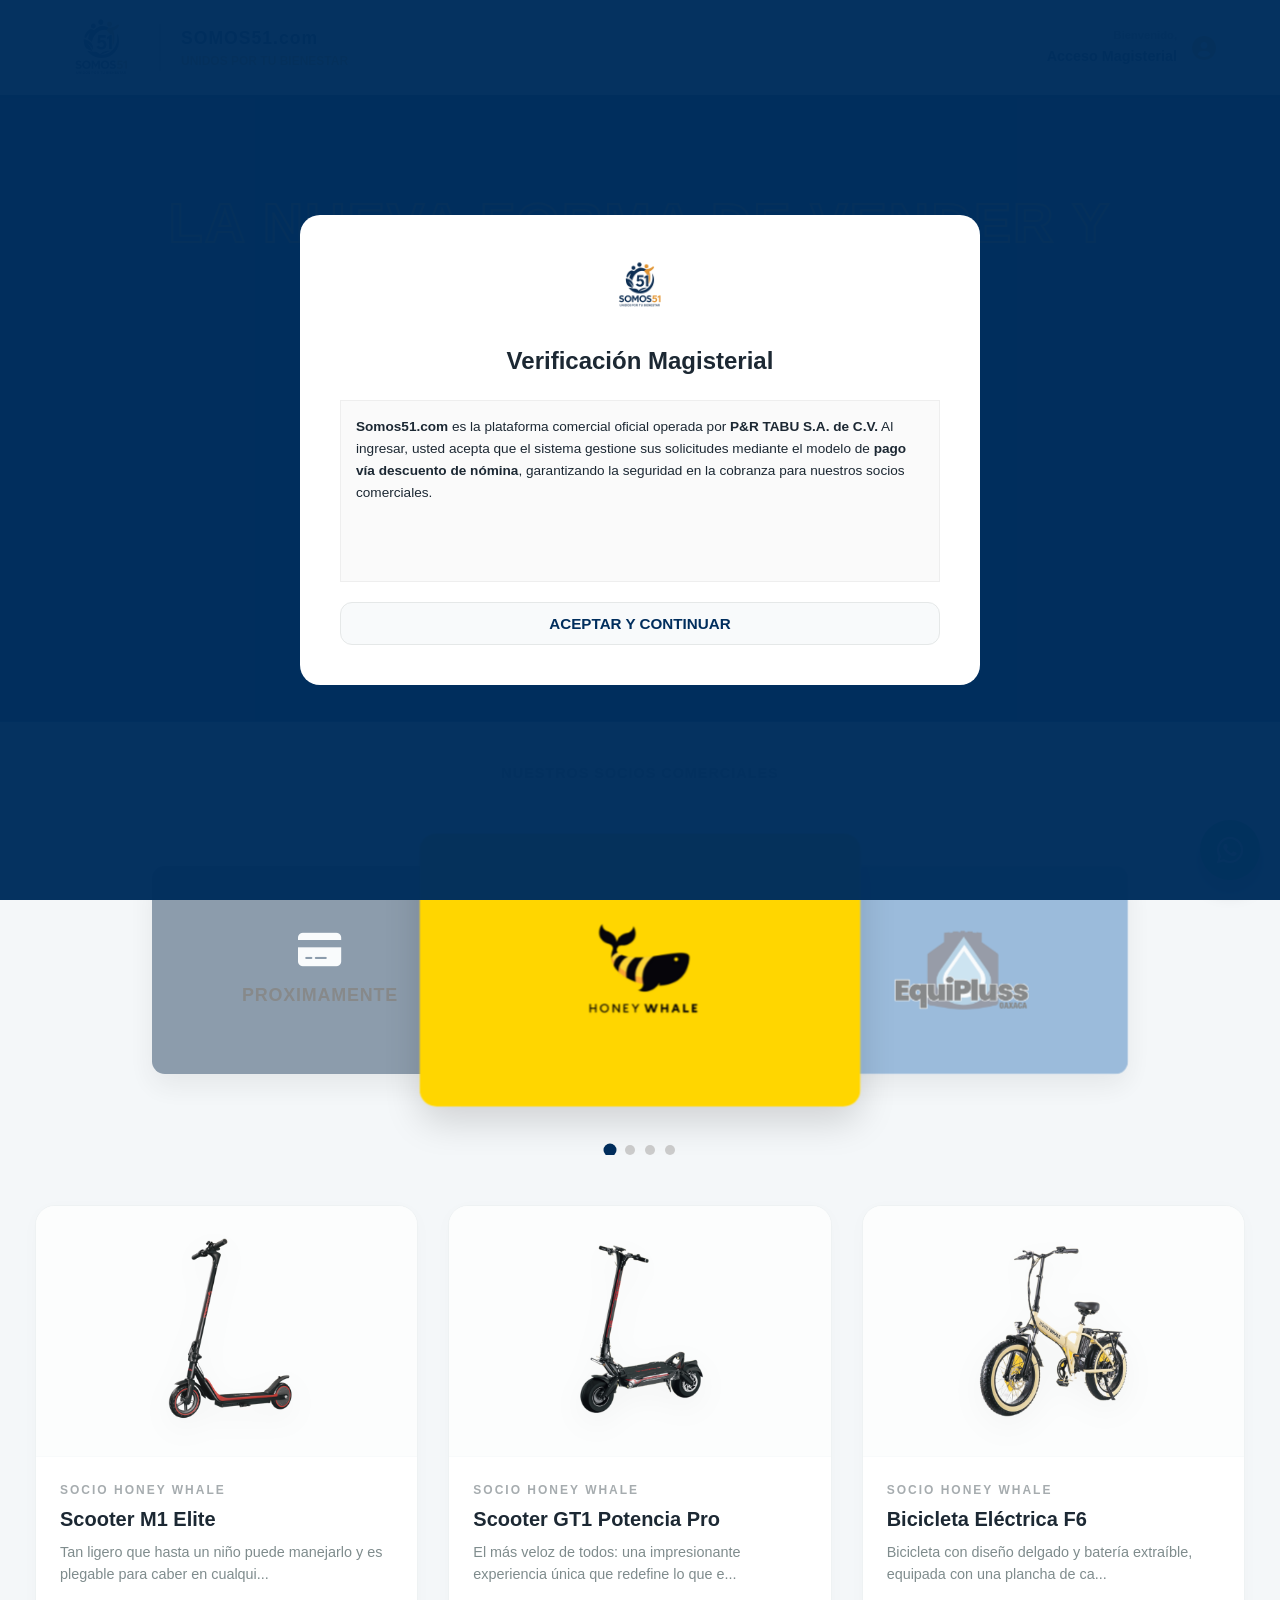
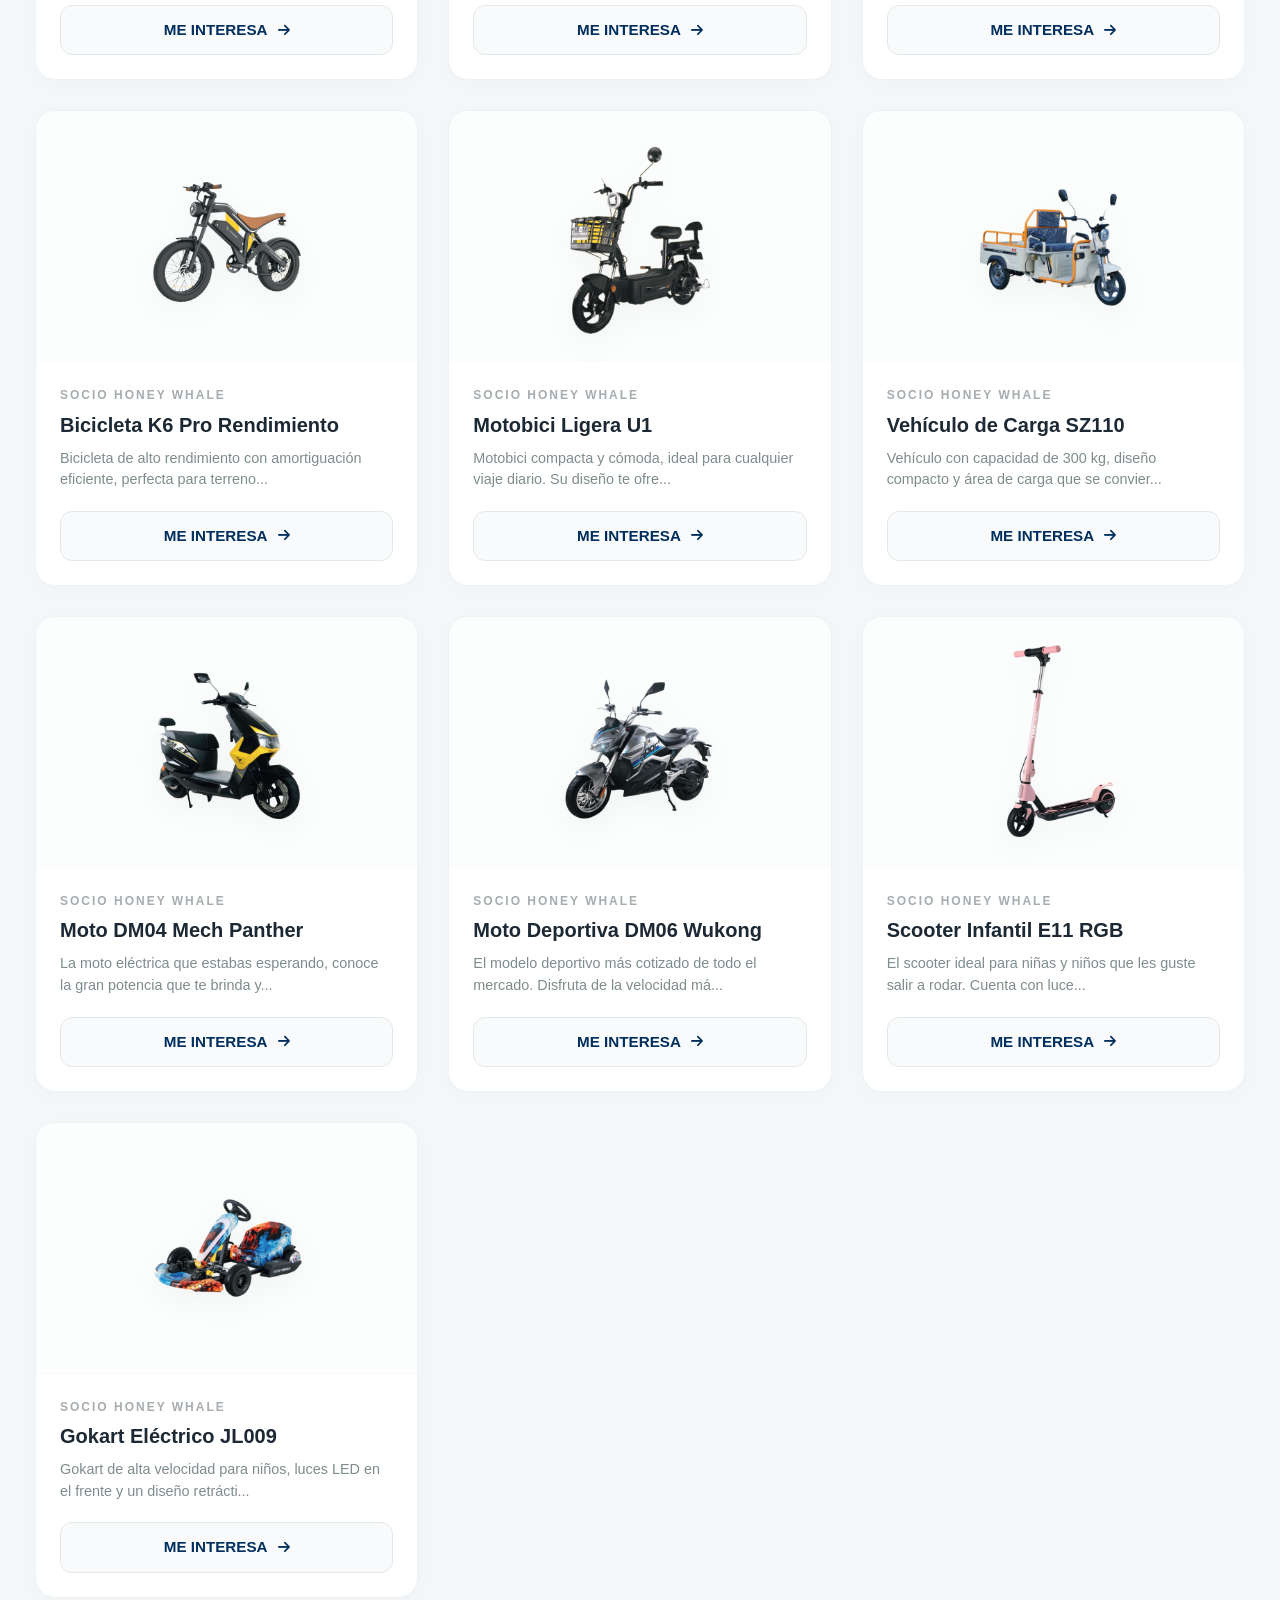
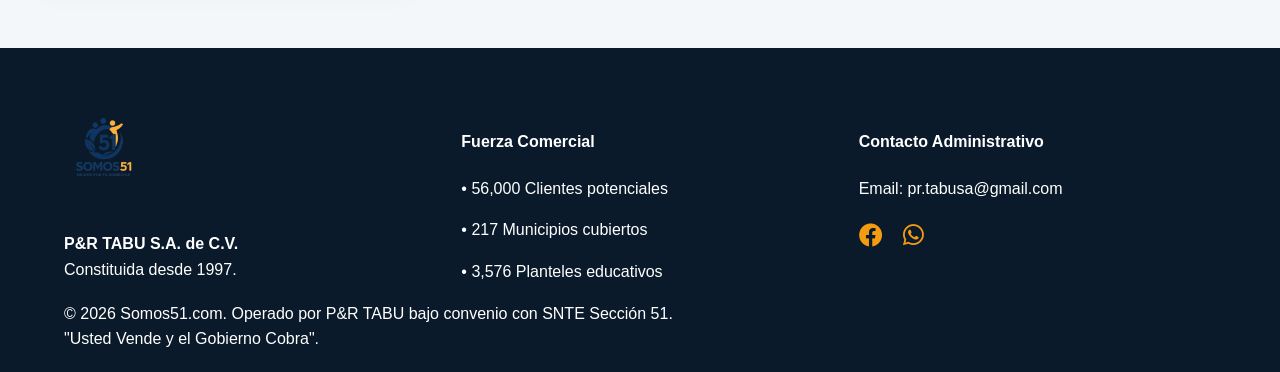
==== commit fb4a437d: "Add files via upload" ====
--- a/index.html
+++ b/index.html
@@ -69,14 +69,13 @@
                 </div>
 
                 <div class="showcase-card-3d" data-index="1">
-                    <div class="showcase-front" style="background-color: #002e5d;">
-                        <i class="fas fa-shopping-bag fa-3x" style="color: white;"></i>
-                        <span class="provider-name" style="color: white;">PROXIMAMENTE</span>
-                    </div>
-                    <div class="showcase-back">
-                        <h4>Proximamente</h4>
-                        <p>...</p>
-                        <button class="btn-showcase">EXPLORAR</button>
+                    <div class="showcase-front" style="background-color: #1575d6;">
+                        <img src="imagenes proveedores/Equipluss_logo.png" class="showcase-logo dynamic-brand" alt="logo Equipluss">
+                    </div>
+                    <div class="showcase-back">
+                        <h4>EQUIPLUSS</h4>
+                        <p>Sistemas de almacenamiento de agua y soluciones para el hogar y trabajo</p>
+                        <button class="btn-showcase" onclick="window.location.href='PaginaProveedores/proveedorequipluss.html?marca=honey-whale'">EXPLORAR CATÁLOGO</button>
                     </div>
                 </div>
 
--- a/Estilos/index.css
+++ b/Estilos/index.css
@@ -377,7 +377,7 @@
 
 .showcase-back h4 {
     margin: 0 0 8px 0;
-    color: #ffd600;
+    color: #f39c12;
     font-size: 1.5rem;
 }
 
@@ -389,7 +389,7 @@
 }
 
 .btn-showcase {
-    background: #ffd600;
+    background: #f39c12;
     color: #000;
     border: none;
     padding: 10px 24px;
